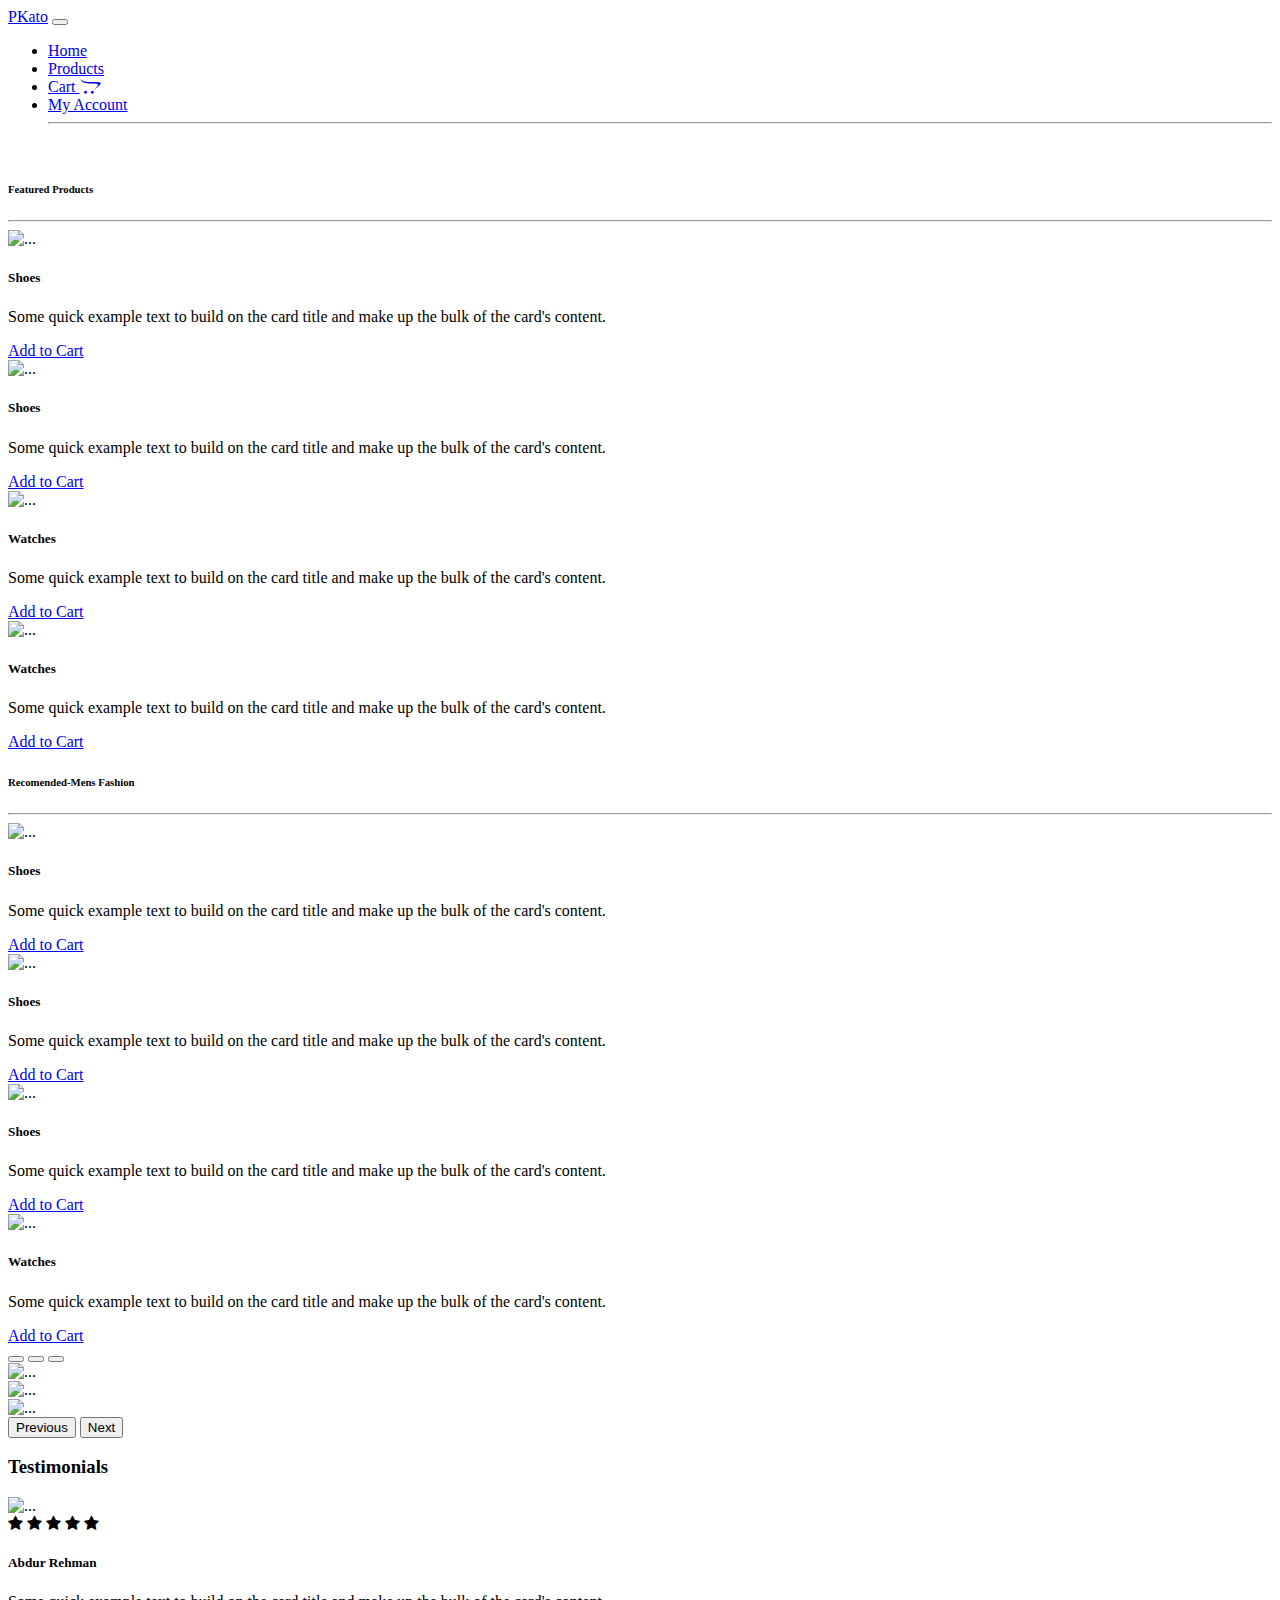
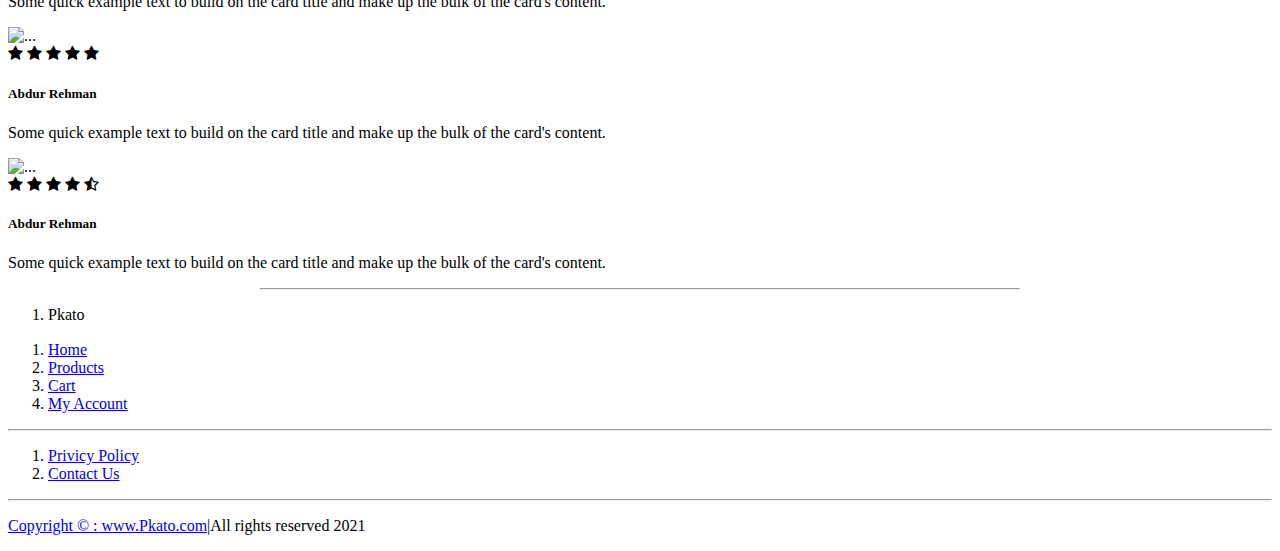
==== index.html @ 4f0ddb0e "Create index.html" ====
<!DOCTYPE html>
<html lang="en">

<head>
    <meta charset="UTF-8">
    <meta http-equiv="X-UA-Compatible" content="IE=edge">
    <meta name="viewport" content="width=device-width, initial-scale=1.0">
    <link rel="stylesheet" href="css/bootstrap.min.css">
    <link rel="stylesheet" href="index.css">
    <link rel="stylesheet" href="https://cdnjs.cloudflare.com/ajax/libs/font-awesome/4.7.0/css/font-awesome.min.css">
    <link href="https://cdn.jsdelivr.net/npm/bootstrap@5.0.0-beta2/dist/css/bootstrap.min.css" rel="stylesheet"
        integrity="sha384-BmbxuPwQa2lc/FVzBcNJ7UAyJxM6wuqIj61tLrc4wSX0szH/Ev+nYRRuWlolflfl" crossorigin="anonymous">

    <title>PKato|Online Shopping</title>
</head>

<body>
    <nav id="navbar" class="navbar navbar-expand-lg navbar-dark bg-red">
        <div class="container-fluid mx-2">
            <a class="navbar-brand" href="#" style="border-bottom: 1px solid white;padding-bottom: 0;">PKato</a>
            <button class="navbar-toggler" type="button" data-bs-toggle="collapse"
                data-bs-target="#navbarSupportedContent" aria-controls="navbarSupportedContent" aria-expanded="false"
                aria-label="Toggle navigation">
                <span class="navbar-toggler-icon"></span>
            </button>
            <div class="collapse navbar-collapse" id="navbarSupportedContent">

                <ul class="navbar-nav mz-auto me-4 mb-2 mb-lg-0">
                    <li class="nav-item ">
                        <a class="nav-link active" aria-current="page" href="index.html">Home</a>
                    </li>
                    <li class="nav-item">
                        <a class="nav-link " aria-current="page" href="Products.html">Products</a>
                    </li>
                    <li class="nav-item">
                        <a class="nav-link " aria-current="page" href="cart.html">Cart <i
                                class="fa fa-opencart"></i></a>
                    </li>
                    <li class="nav-item">
                        <a class="nav-link " aria-current="page" href="account.html">My Account</a>
                    </li>
                    <hr>
                </ul>

            </div>
        </div>
    </nav>
    <section id="home">
        <div id="main-pic">
            <img class="w-100 " src="/Shoes(6).jpg" alt="">
        </div>
        <div class="container">
            <h6 class="mt-4">Featured Products</h6>
            <hr class="m-0">

            <div id="featured-content" class="d-flex align-items-center justify-content-center flex-wrap mt-2">
                <div class="card">
                    <img src="Shoes (1).jpg" class="card-img-top" alt="...">
                    <div class="card-body">
                        <h5 class="card-title">Shoes</h5>
                        <p class="card-text">Some quick example text to build on the card title and make up the bulk of
                            the
                            card's content.</p>
                        <a href="#" class="btn btn-danger">Add to Cart</a>
                    </div>
                </div>
                <div class="card">
                    <img src="Shoes (2).jpg" class="card-img-top" alt="...">
                    <div class="card-body">
                        <h5 class="card-title">Shoes</h5>
                        <p class="card-text">Some quick example text to build on the card title and make up the bulk of
                            the
                            card's content.</p>
                        <a href="#" class="btn btn-danger">Add to Cart</a>
                    </div>
                </div>
                <div class="card">
                    <img src="Watches (3).jpg" class="card-img-top" alt="...">
                    <div class="card-body">
                        <h5 class="card-title">Watches</h5>
                        <p class="card-text">Some quick example text to build on the card title and make up the bulk of
                            the
                            card's content.</p>
                        <a href="#" class="btn btn-danger">Add to Cart</a>
                    </div>
                </div>
                <div class="card">
                    <img src="Watches (2).jpg" class="card-img-top" alt="...">
                    <div class="card-body">
                        <h5 class="card-title">Watches</h5>
                        <p class="card-text">Some quick example text to build on the card title and make up the bulk of
                            the
                            card's content.</p>
                        <a href="#" class="btn btn-danger">Add to Cart</a>
                    </div>
                </div>
            </div>

        </div>
        <div class="container">
            <h6 class="mt-4">Recomended-Mens Fashion</h6>
            <hr class="m-0">
            <div id="featured-content" class="d-flex align-items-center justify-content-center flex-wrap mt-2">
                <div class="card">
                    <img src="Shoes (4).jpg" class="card-img-top" alt="...">
                    <div class="card-body">
                        <h5 class="card-title">Shoes</h5>
                        <p class="card-text">Some quick example text to build on the card title and make up the bulk of
                            the
                            card's content.</p>
                        <a href="#" class="btn btn-danger">Add to Cart</a>
                    </div>
                </div>
                <div class="card">
                    <img src="Shoes (5).jpg" class="card-img-top" alt="...">
                    <div class="card-body">
                        <h5 class="card-title">Shoes</h5>
                        <p class="card-text">Some quick example text to build on the card title and make up the bulk of
                            the
                            card's content.</p>
                        <a href="#" class="btn btn-danger">Add to Cart</a>
                    </div>
                </div>
                <div class="card">
                    <img src="Shoes (1).jpg" class="card-img-top" alt="...">
                    <div class="card-body">
                        <h5 class="card-title">Shoes</h5>
                        <p class="card-text">Some quick example text to build on the card title and make up the bulk of
                            the
                            card's content.</p>
                        <a href="#" class="btn btn-danger">Add to Cart</a>
                    </div>
                </div>
                <div class="card">
                    <img src="Watches (4).jpg" class="card-img-top" alt="...">
                    <div class="card-body">
                        <h5 class="card-title">Watches</h5>
                        <p class="card-text">Some quick example text to build on the card title and make up the bulk of
                            the
                            card's content.</p>
                        <a href="#" class="btn btn-danger">Add to Cart</a>
                    </div>
                </div>
            </div>

        </div>
        <div id="carousel" class="container my-4">
            <div id="carouselExampleIndicators" class="carousel slide" data-bs-ride="carousel">
                <div class="carousel-indicators">
                    <button type="button" data-bs-target="#carouselExampleIndicators" data-bs-slide-to="0"
                        class="active" aria-current="true" aria-label="Slide 1"></button>
                    <button type="button" data-bs-target="#carouselExampleIndicators" data-bs-slide-to="1"
                        aria-label="Slide 2"></button>
                    <button type="button" data-bs-target="#carouselExampleIndicators" data-bs-slide-to="2"
                        aria-label="Slide 3"></button>
                </div>
                <div class="carousel-inner">
                    <div class="carousel-item active">
                        <img src="Monitors (2).jpg" class="d-block w-100" alt="...">
                    </div>
                    <div class="carousel-item">
                        <img src="Shoes(6).jpg" class="d-block w-100" alt="...">
                    </div>
                    <div class="carousel-item">
                        <img src="Monitors (1).jpg" class="d-block w-100" alt="...">
                    </div>
                </div>
                <button class="carousel-control-prev" type="button" data-bs-target="#carouselExampleIndicators"
                    data-bs-slide="prev">
                    <span class="carousel-control-prev-icon" aria-hidden="true"></span>
                    <span class="visually-hidden">Previous</span>
                </button>
                <button class="carousel-control-next" type="button" data-bs-target="#carouselExampleIndicators"
                    data-bs-slide="next">
                    <span class="carousel-control-next-icon" aria-hidden="true"></span>
                    <span class="visually-hidden">Next</span>
                </button>
            </div>
        </div>

        <div id="testimonials">
            <h3 class="text-center my-3">Testimonials</h3>
            <div class="d-flex  align-items-center justify-content-center flex-wrap  mx-2">
                <div class="item">
                    <div class="d-flex flex-column align-items-center my-1">
                        <img src="men(1).jpeg" style="width: 60px;height: 60px;" class="card-img-top"
                            alt="...">
                    </div>
                    <div class="d-flex justify-content-center my-1">
                        <span class="fa fa-star checked"></span>
                        <span class="fa fa-star checked"></span>
                        <span class="fa fa-star checked"></span>
                        <span class="fa fa-star checked"></span>
                        <span class="fa fa-star"></span>
                    </div>
                    <div class="card-body">
                        <h5 class="card-title">Abdur Rehman</h5>
                        <p class="card-text">Some quick example text to build on the card title and make up the bulk
                            of
                            the card's content.
                        </p>
                    </div>
                </div>
                <div class="item">
                    <div class="d-flex flex-column align-items-center my-1">
                        <img src="men(2).jpg" style="width: 60px;height: 60px;" class="card-img-top" alt="...">
                    </div>
                    <div class="d-flex justify-content-center my-1">
                        <span class="fa fa-star checked"></span>
                        <span class="fa fa-star checked"></span>
                        <span class="fa fa-star checked"></span>
                        <span class="fa fa-star"></span>
                        <span class="fa fa-star"></span>
                    </div>
                    <div class="card-body">
                        <h5 class="card-title">Abdur Rehman</h5>
                        <p class="card-text">Some quick example text to build on the card title and make up the bulk
                            of
                            the card's content.
                        </p>
                    </div>
                </div>
                <div class="item">
                    <div class="d-flex flex-column align-items-center my-1">
                        <img src="men(3).jpg" style="width: 60px;height: 60px;" class="card-img-top" alt="...">
                    </div>
                    <div class="d-flex justify-content-center my-1">
                        <span class="fa fa-star checked"></span>
                        <span class="fa fa-star checked"></span>
                        <span class="fa fa-star checked"></span>
                        <span class="fa fa-star checked"></span>
                        <span class="fa fa-star-half-full checked"></span>
                    </div>
                    <div class="card-body">
                        <h5 class="card-title">Abdur Rehman</h5>
                        <p class="card-text">Some quick example text to build on the card title and make up the bulk
                            of
                            the card's content.
                        </p>
                    </div>
                </div>
            </div>
        </div>
        <hr style="opacity: 1;width: 60%;margin: auto;">
    </section>
    <footer>
        <div id="content-1">
            <nav aria-label="breadcrumb">
                <ol class="breadcrumb">
                    <li class="breadcrumb-item" aria-current="page"
                        style="border-bottom: 1px solid white;padding-bottom: 0;">Pkato</li>
                </ol>
            </nav>

            <nav aria-label="breadcrumb">
                <ol class="breadcrumb">
                    <li class="breadcrumb-item "><a class="active" href="#">Home</a></li>
                    <li class="breadcrumb-item"><a href="products.html">Products</a></li>
                    <li class="breadcrumb-item"><a href="cart.html">Cart</a></li>
                    <li class="breadcrumb-item"><a href="account.html">My Account</a></li>
                </ol>
                <hr style="opacity: 1;">
            </nav>

            <nav aria-label="breadcrumb">
                <ol class="breadcrumb">
                    <li class="breadcrumb-item"><a href="account.html">Privicy Policy</a></li>
                    <li class="breadcrumb-item"><a href="account.html">Contact Us</a></li>
                </ol>
            </nav>
        </div>
        <hr style="margin: 0;opacity: 1;">
        <div id="content-2">
            <p><a href="index.html">Copyright &copy; : www.Pkato.com</a>|All rights reserved 2021</p>
        </div>
    </footer>
</body>
<script src="https://cdn.jsdelivr.net/npm/bootstrap@5.0.0-beta2/dist/js/bootstrap.bundle.min.js"
    integrity="sha384-b5kHyXgcpbZJO/tY9Ul7kGkf1S0CWuKcCD38l8YkeH8z8QjE0GmW1gYU5S9FOnJ0"
    crossorigin="anonymous"></script>

</html>
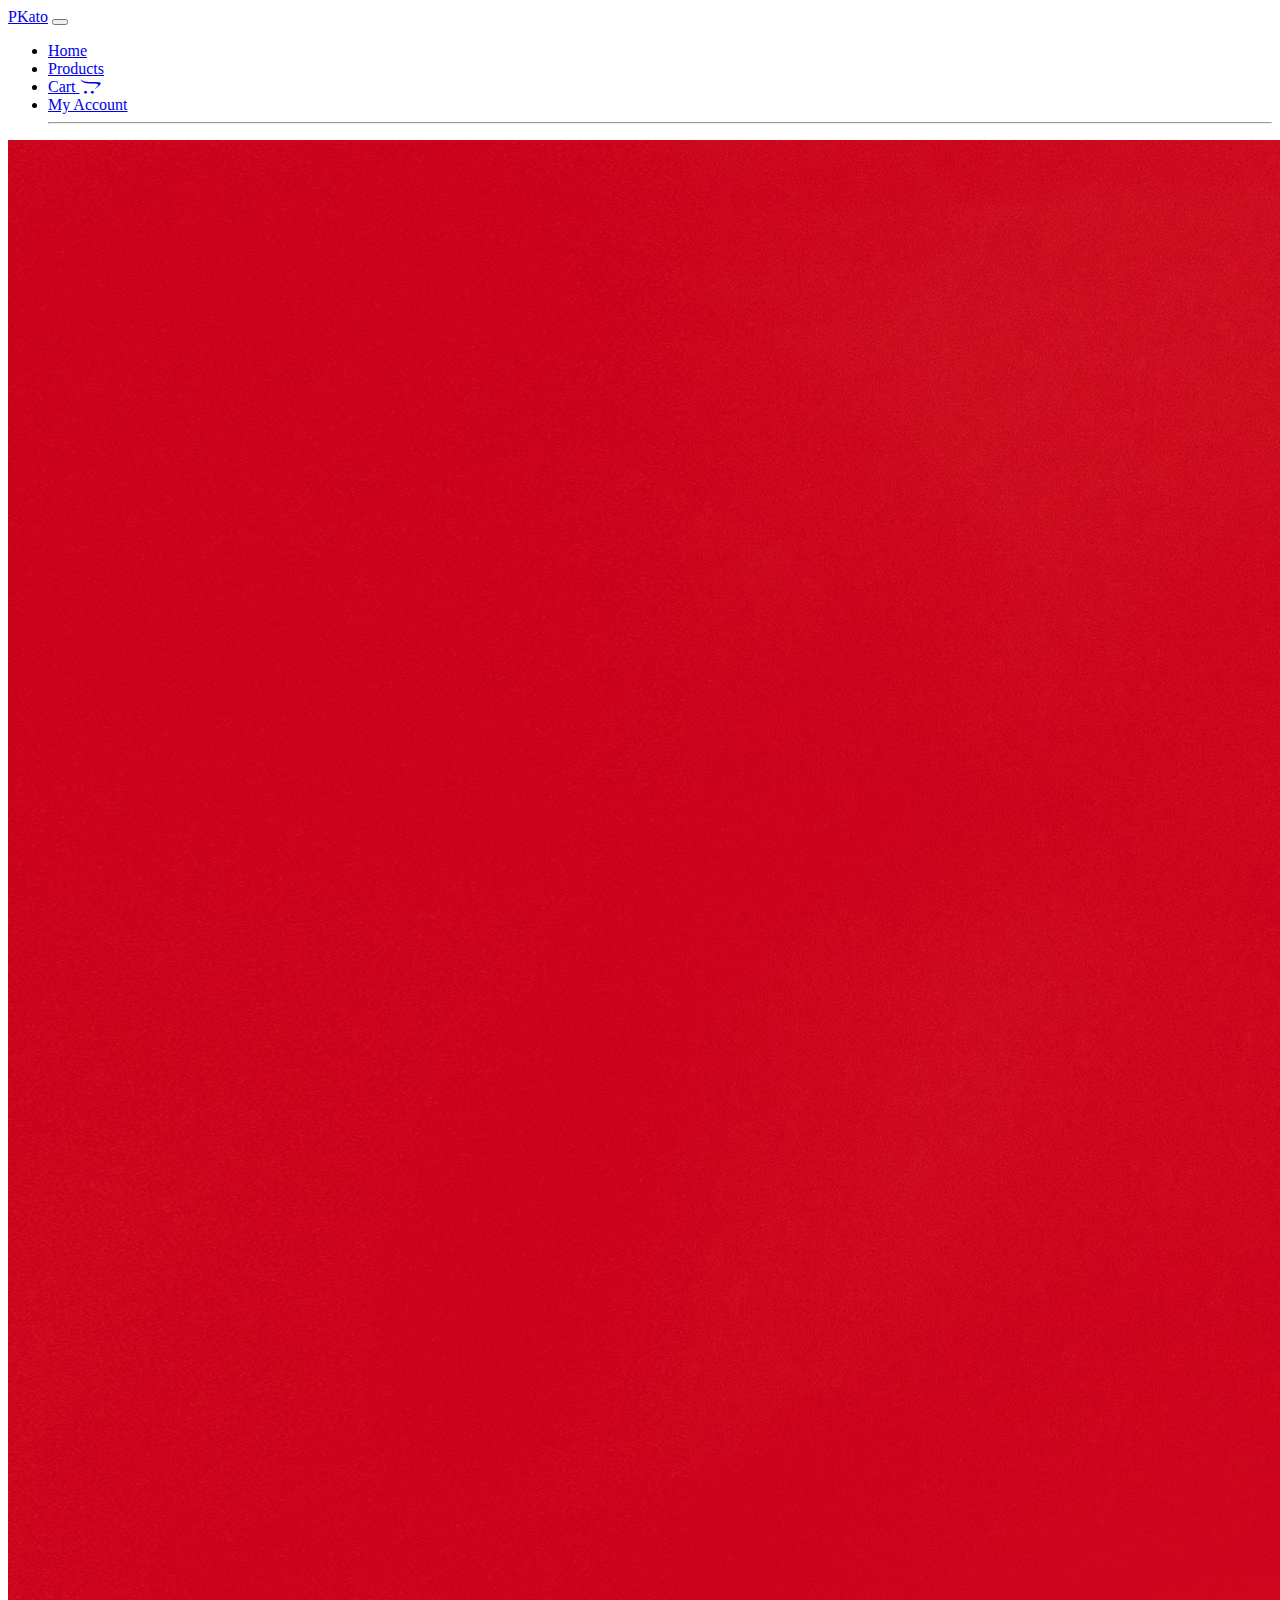
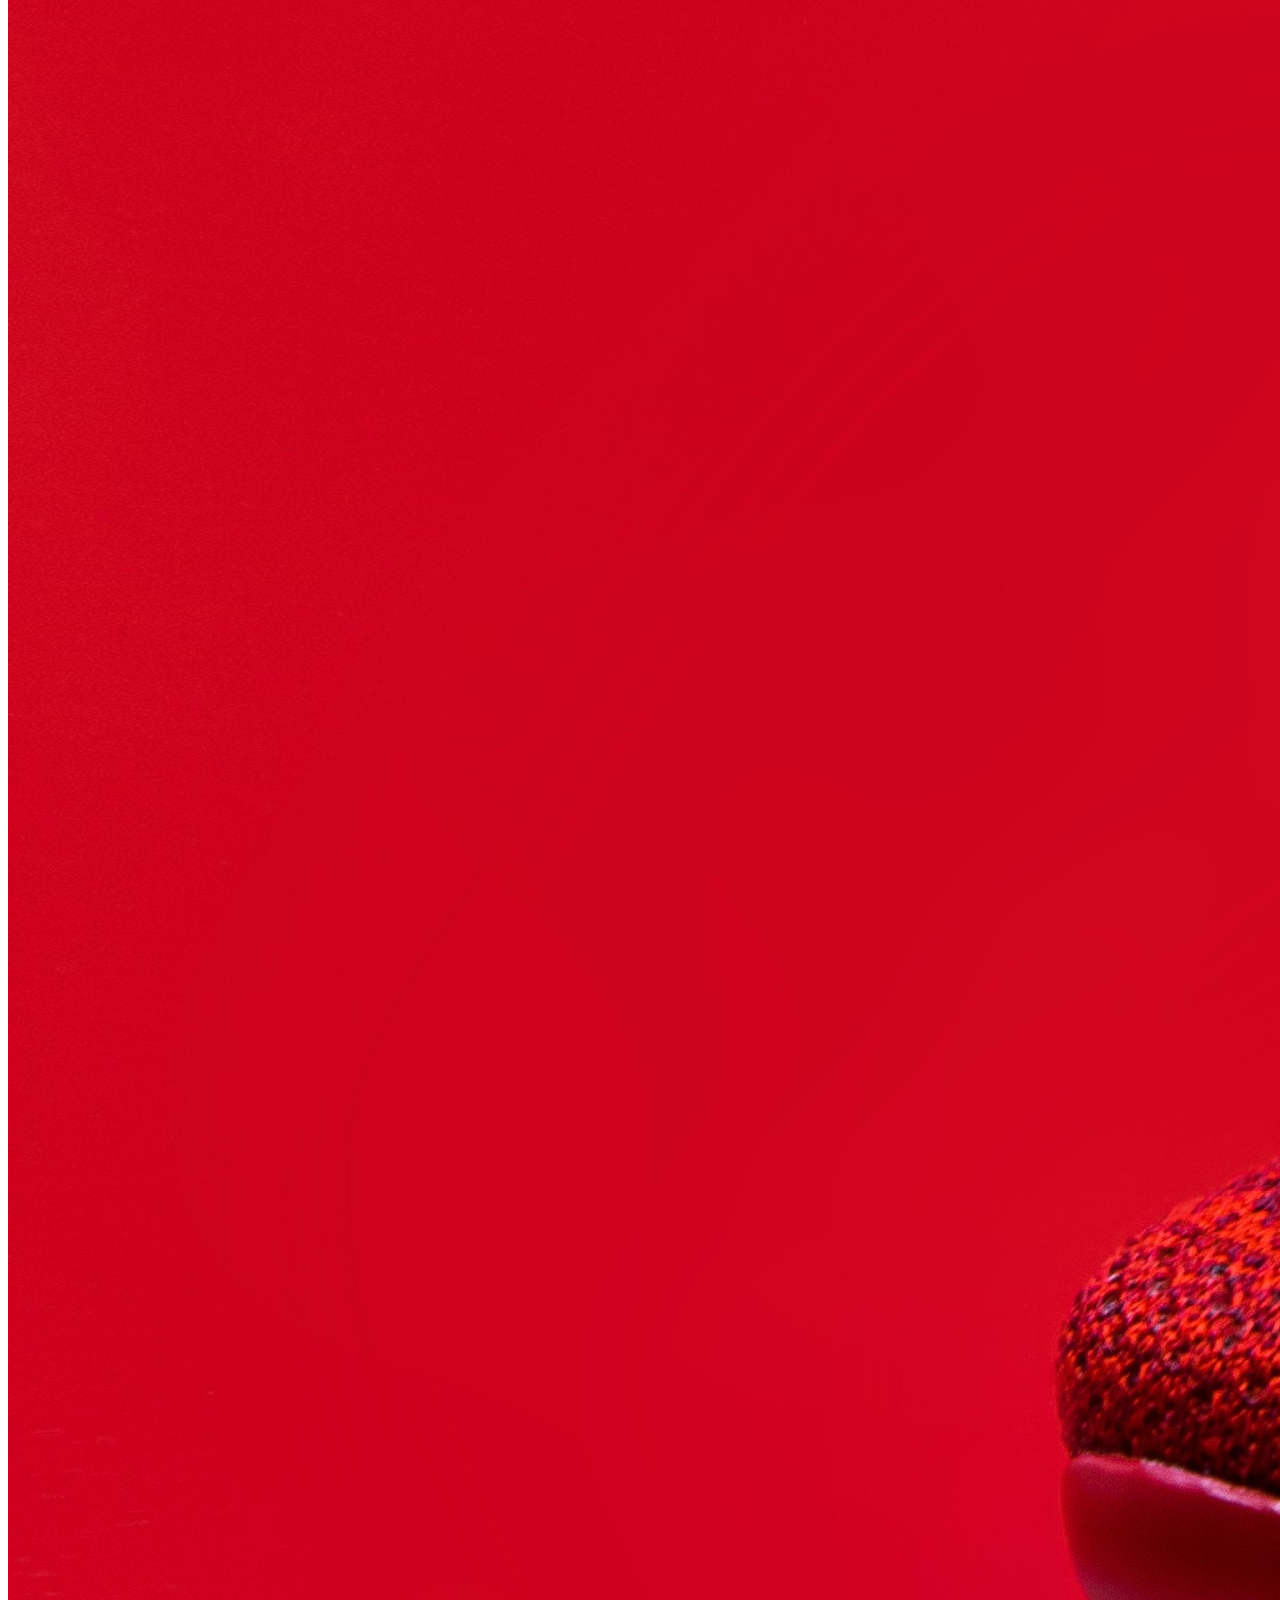
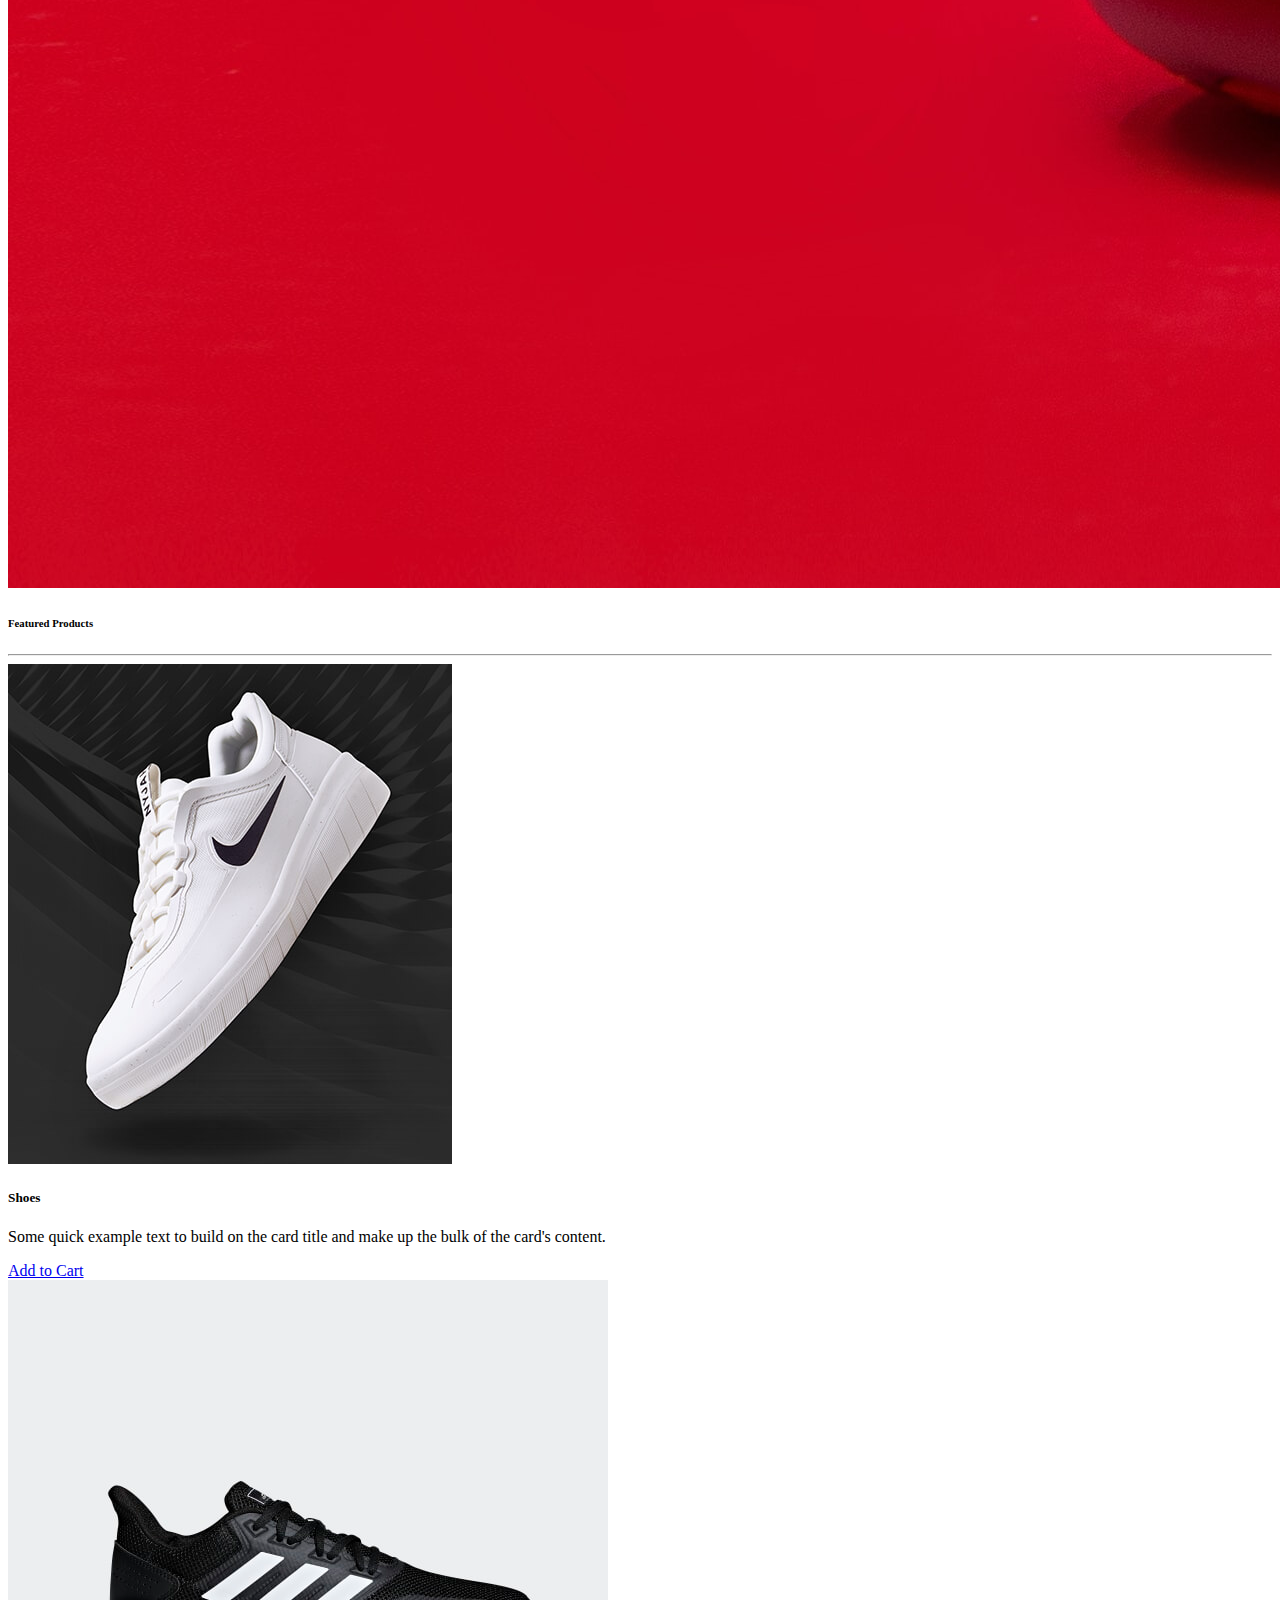
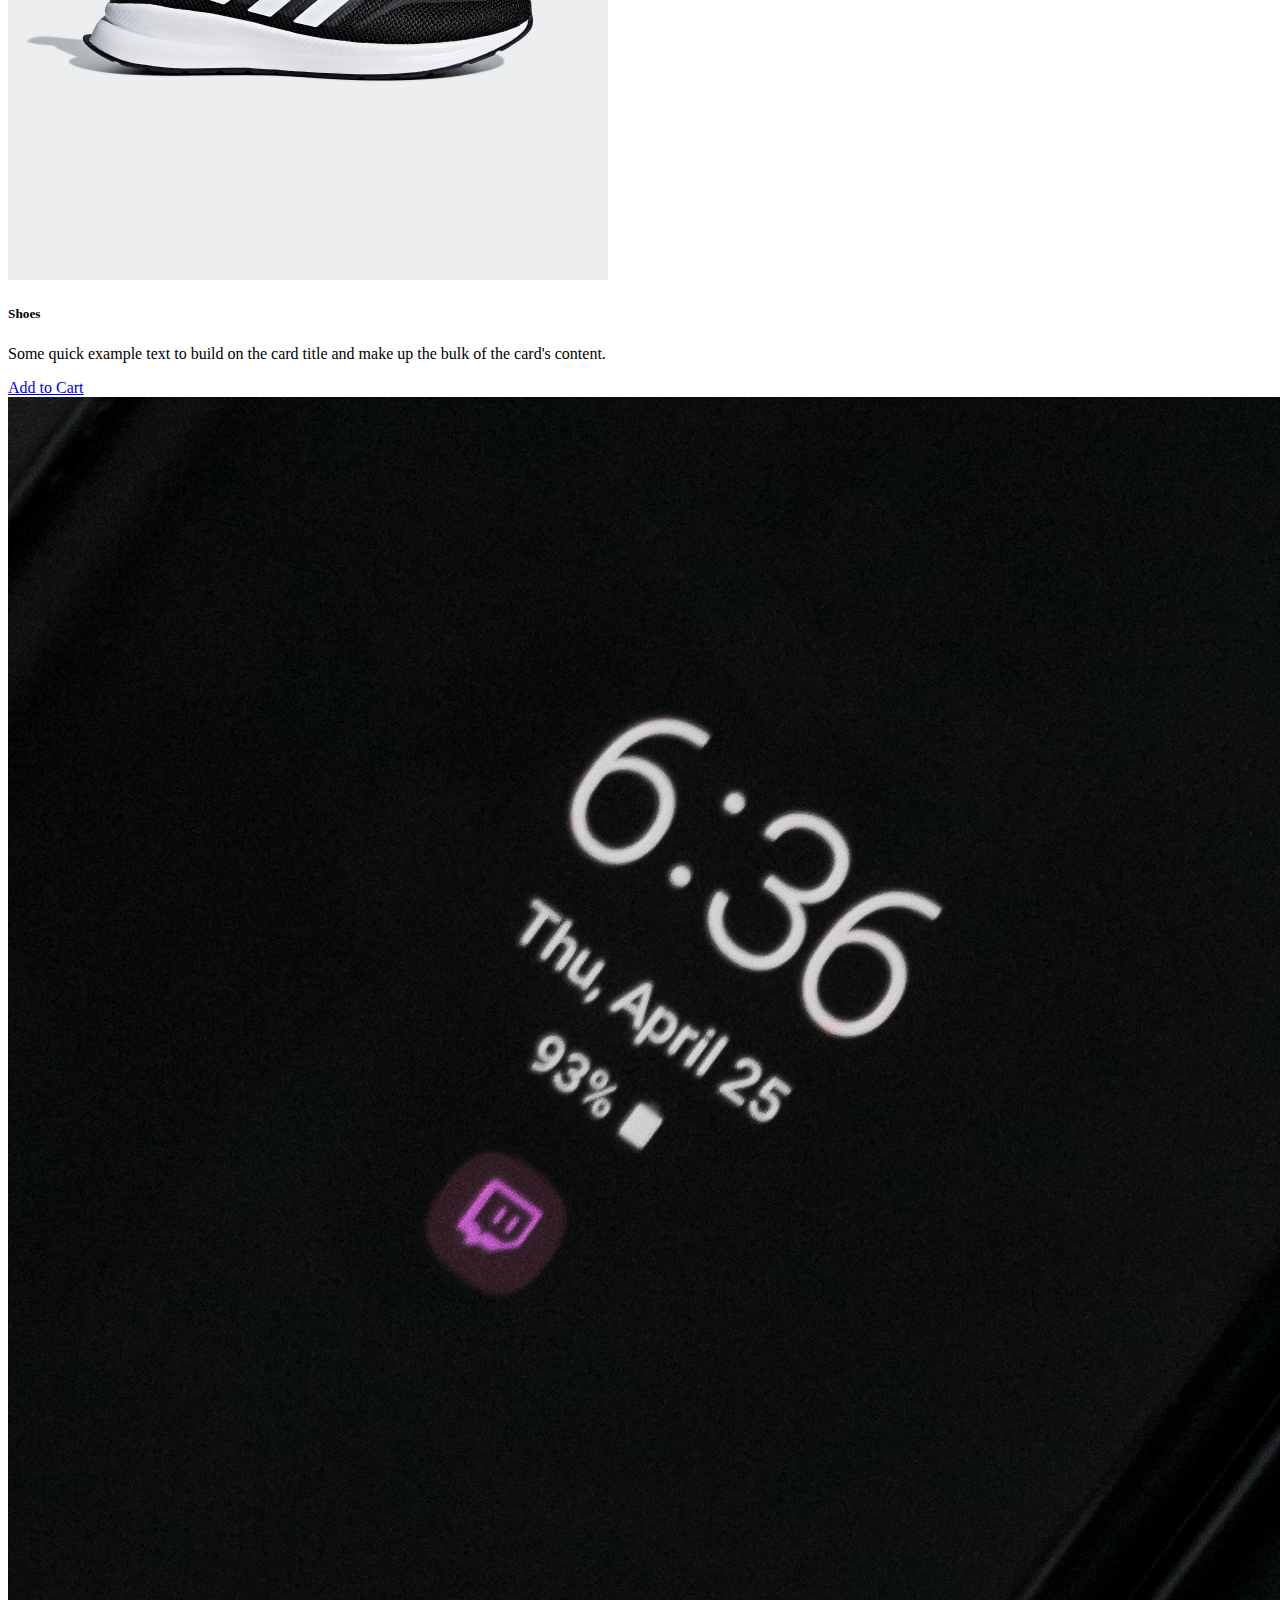
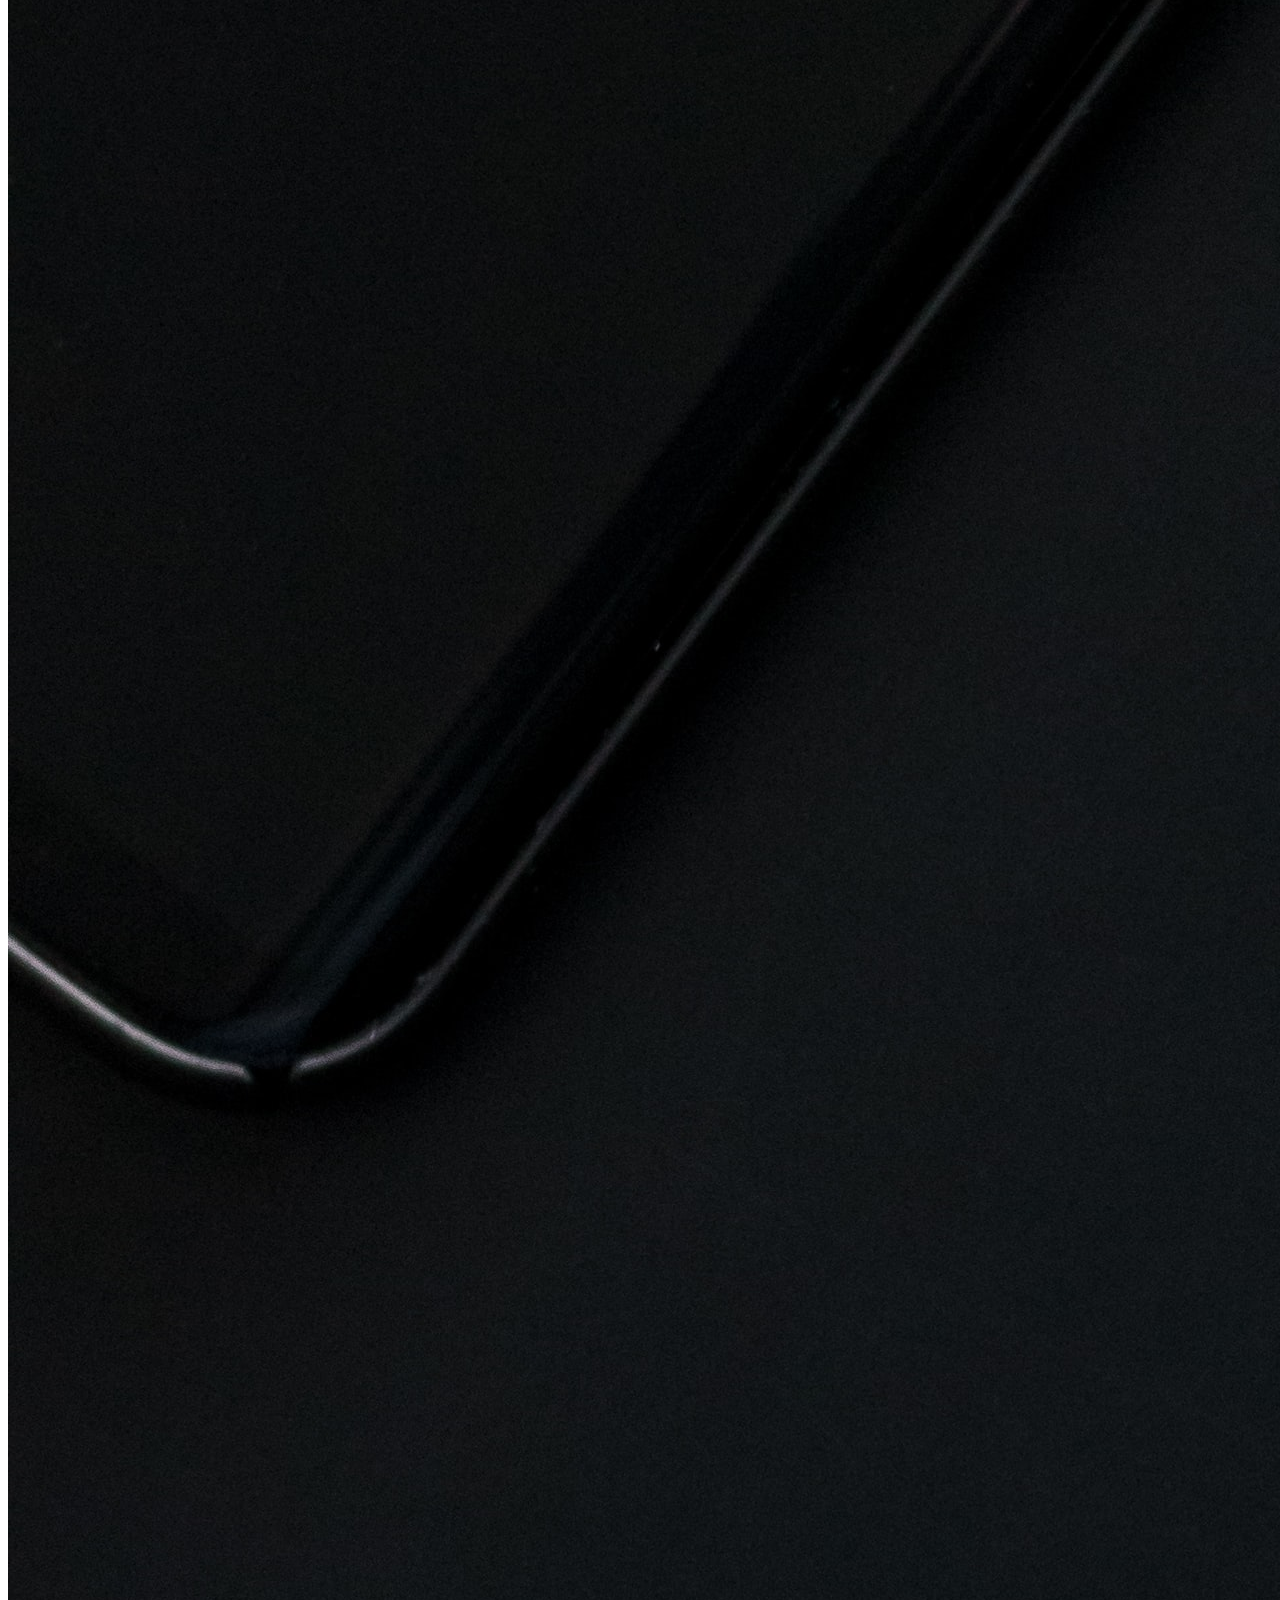
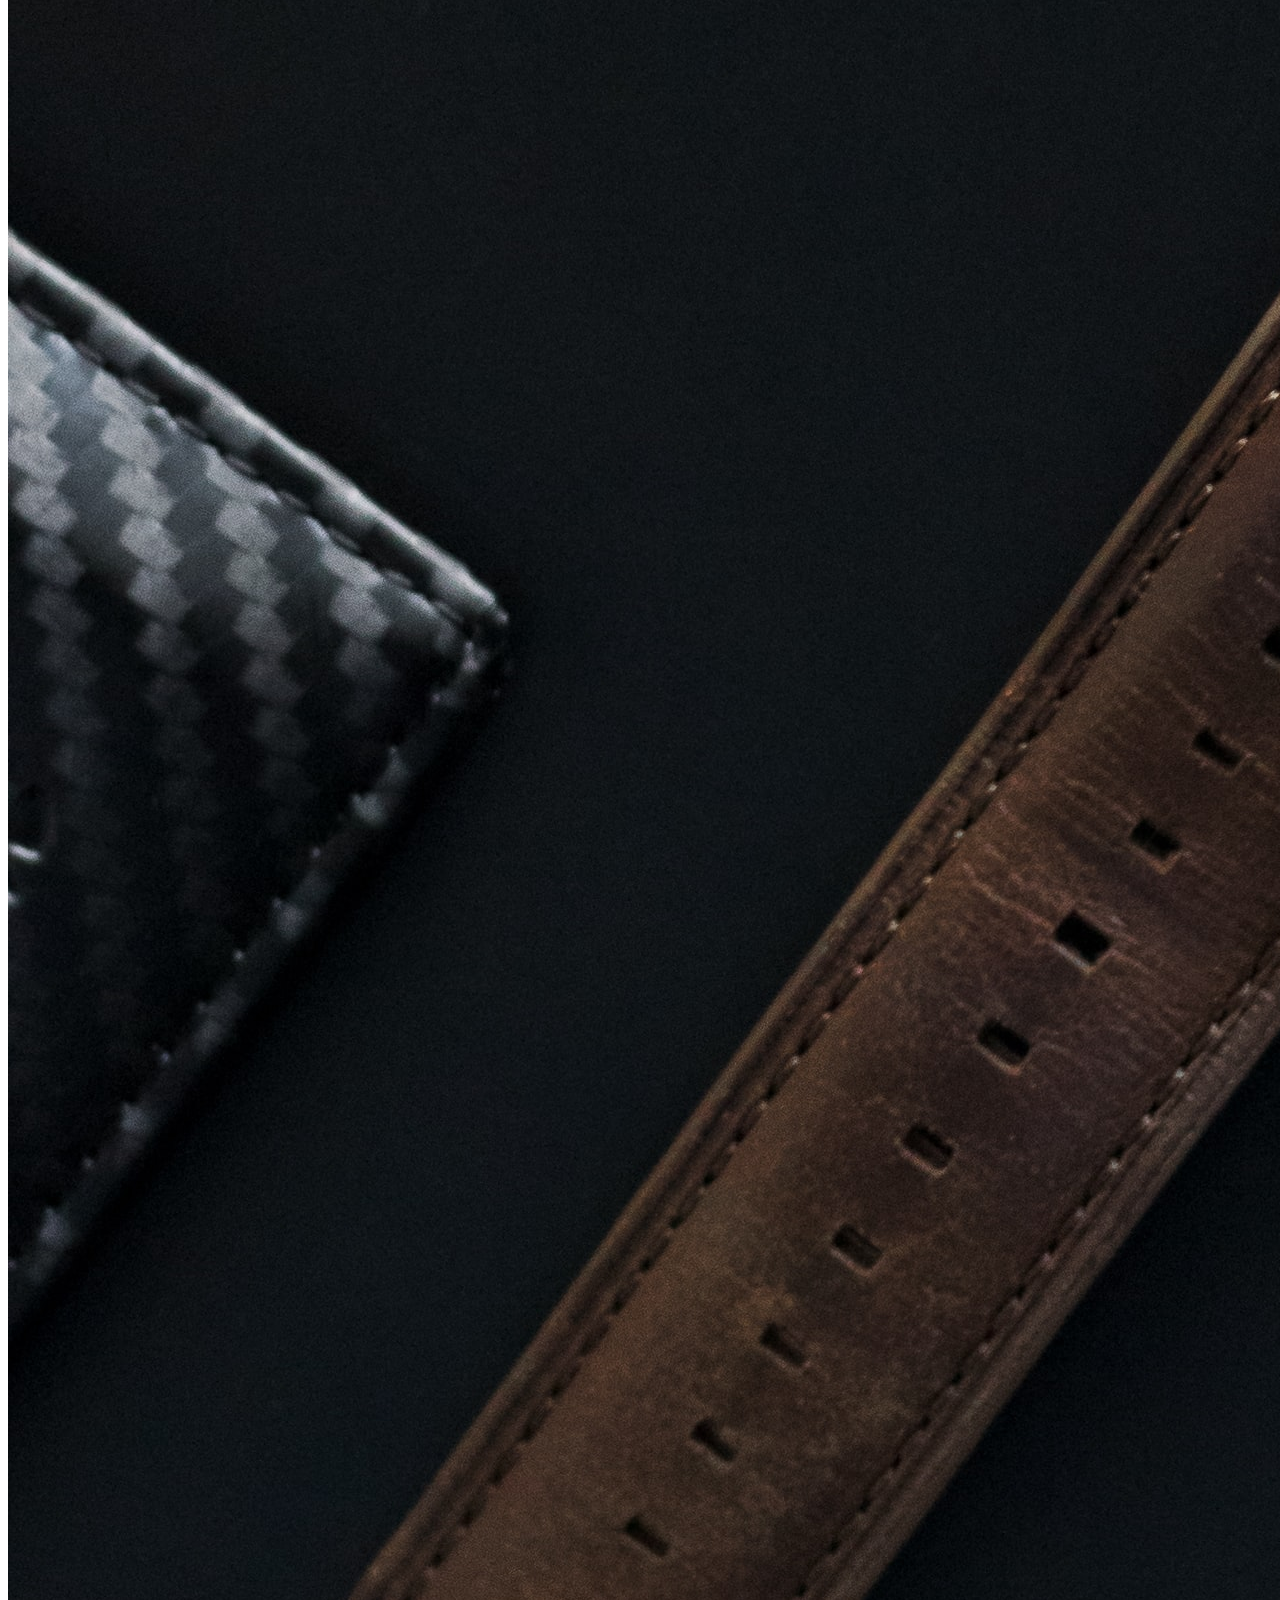
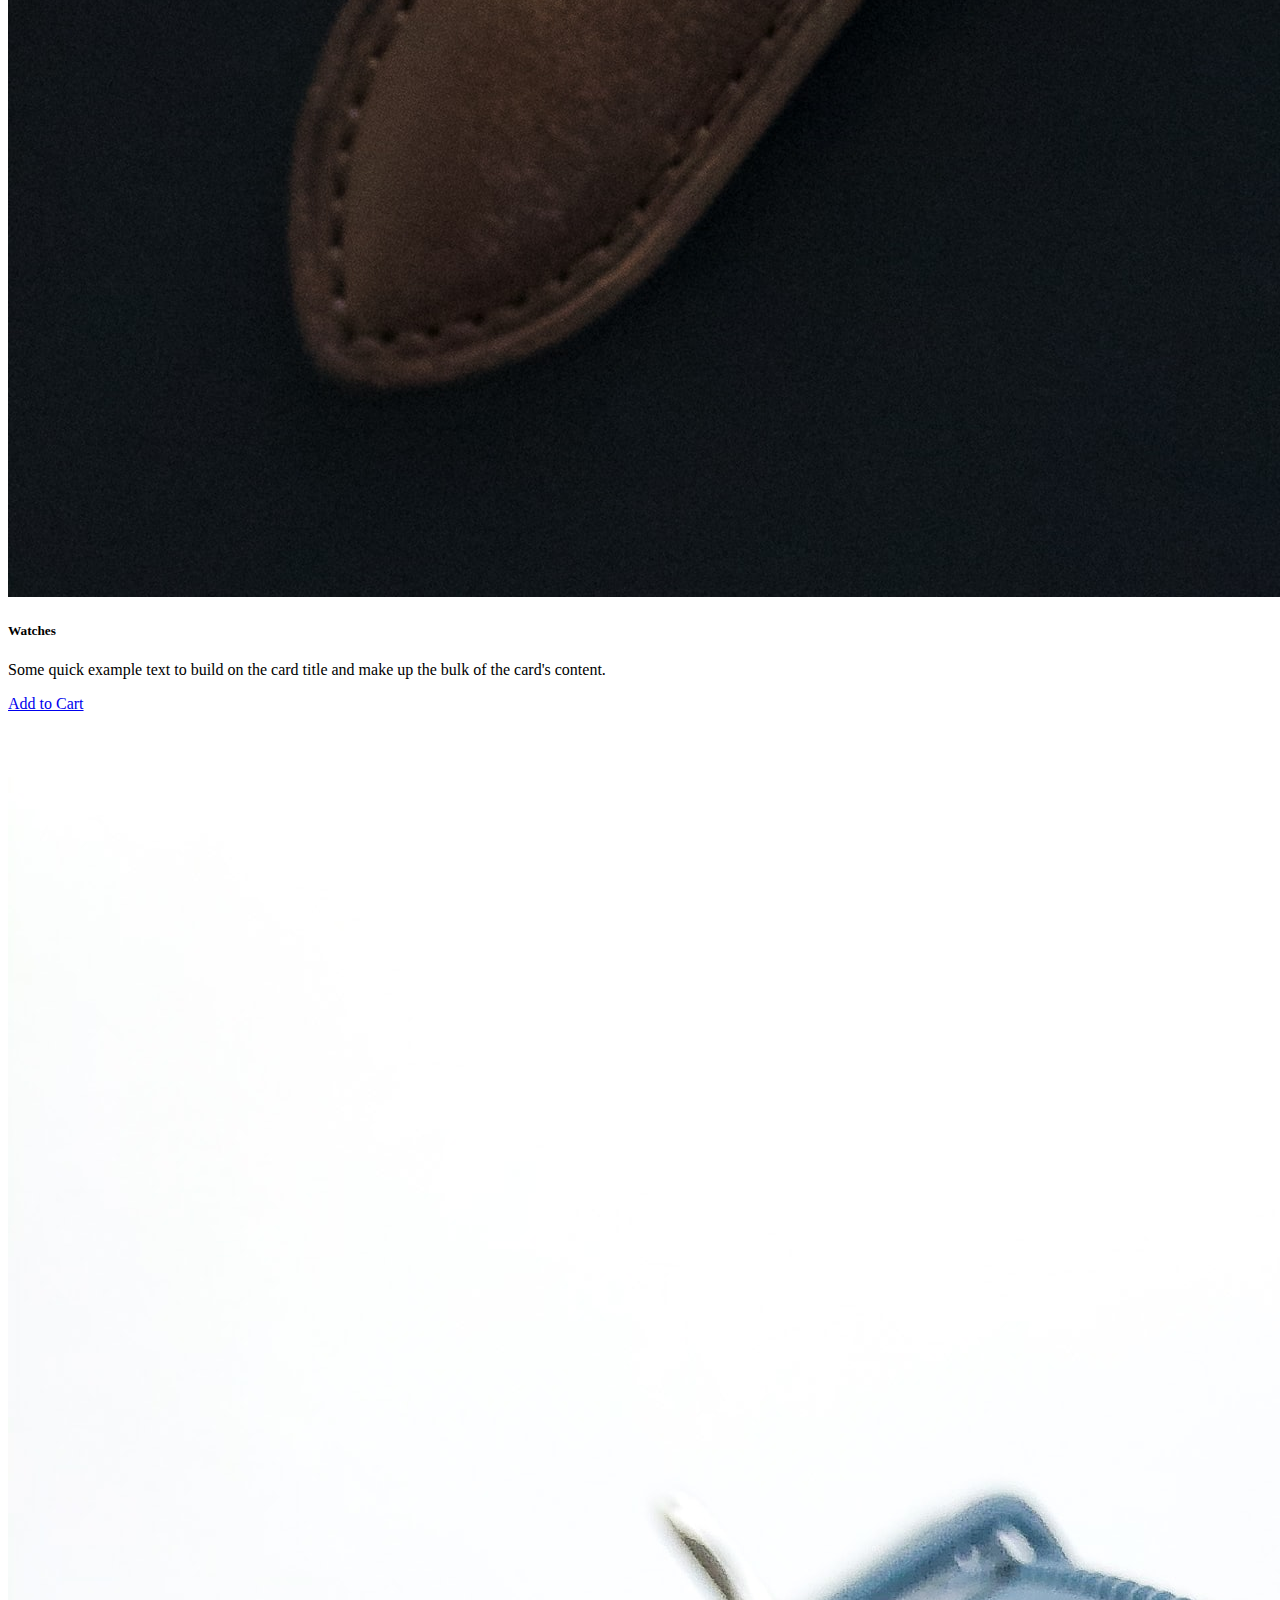
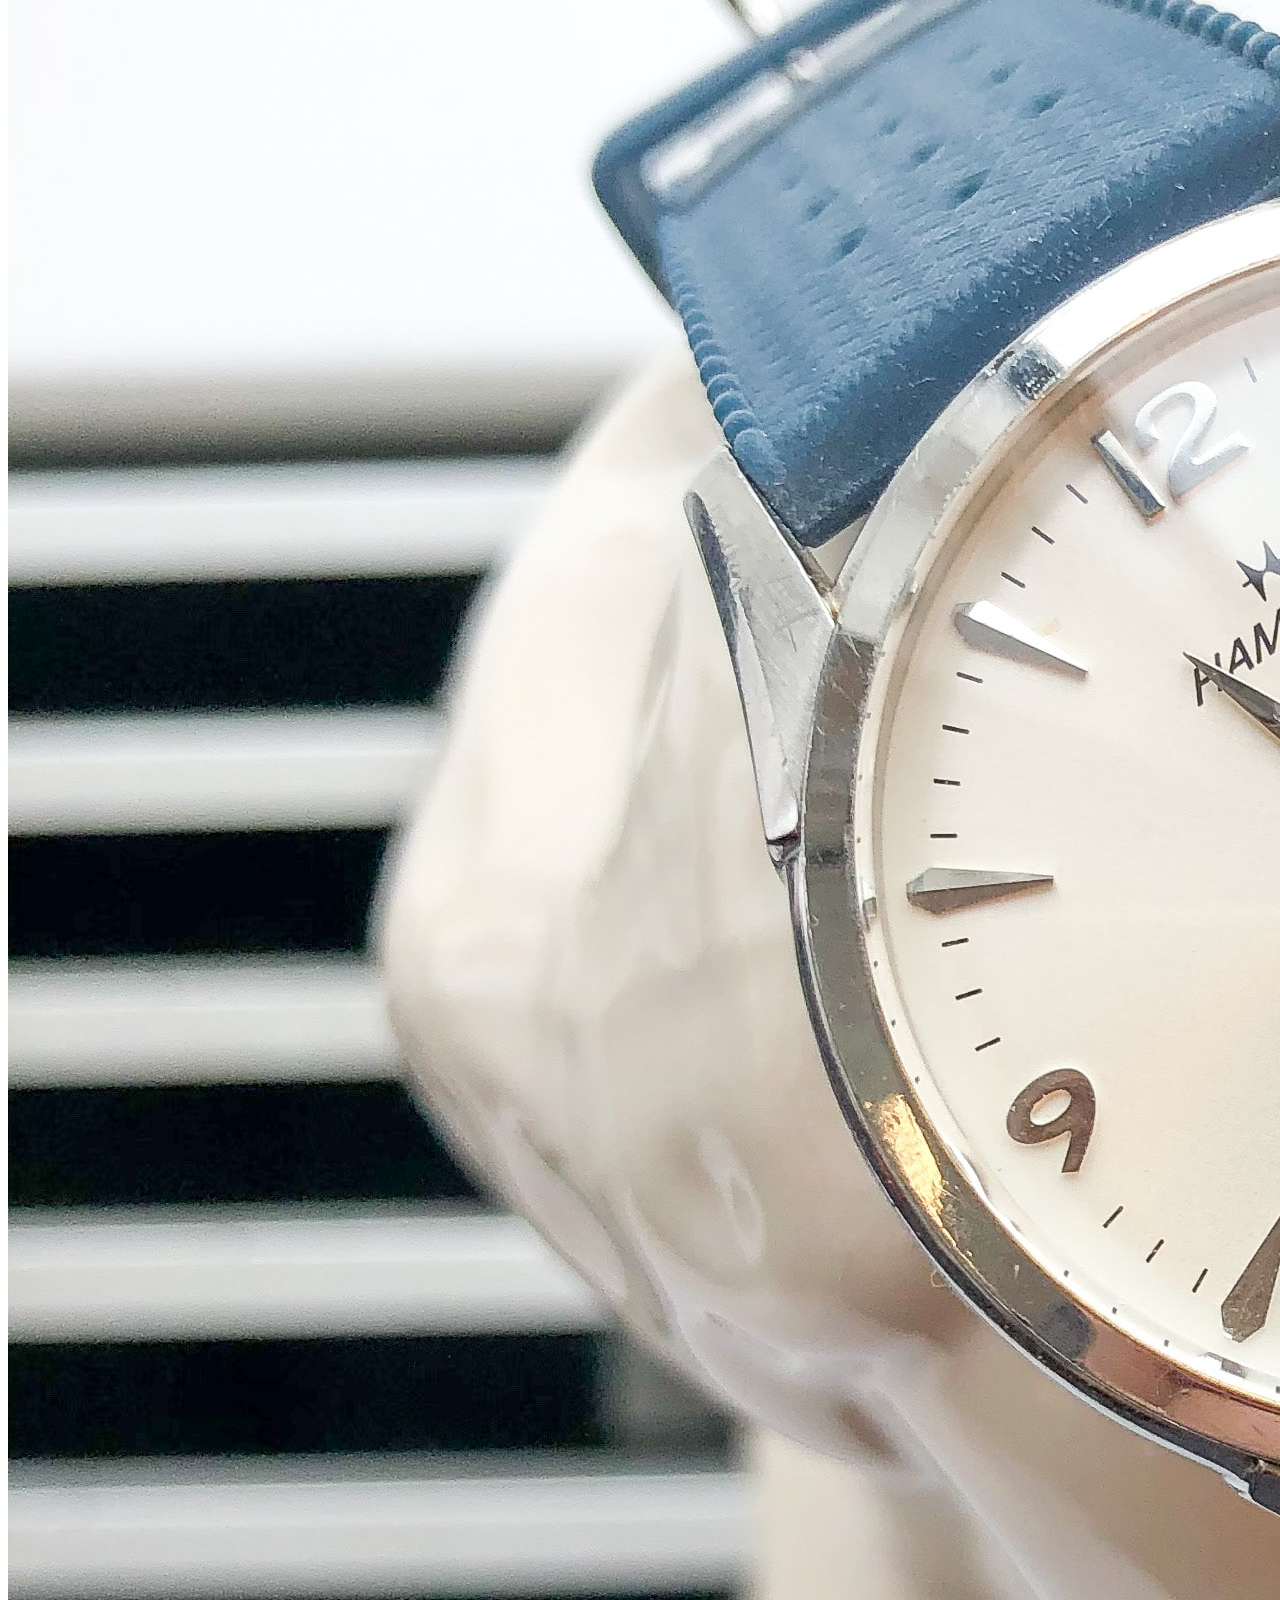
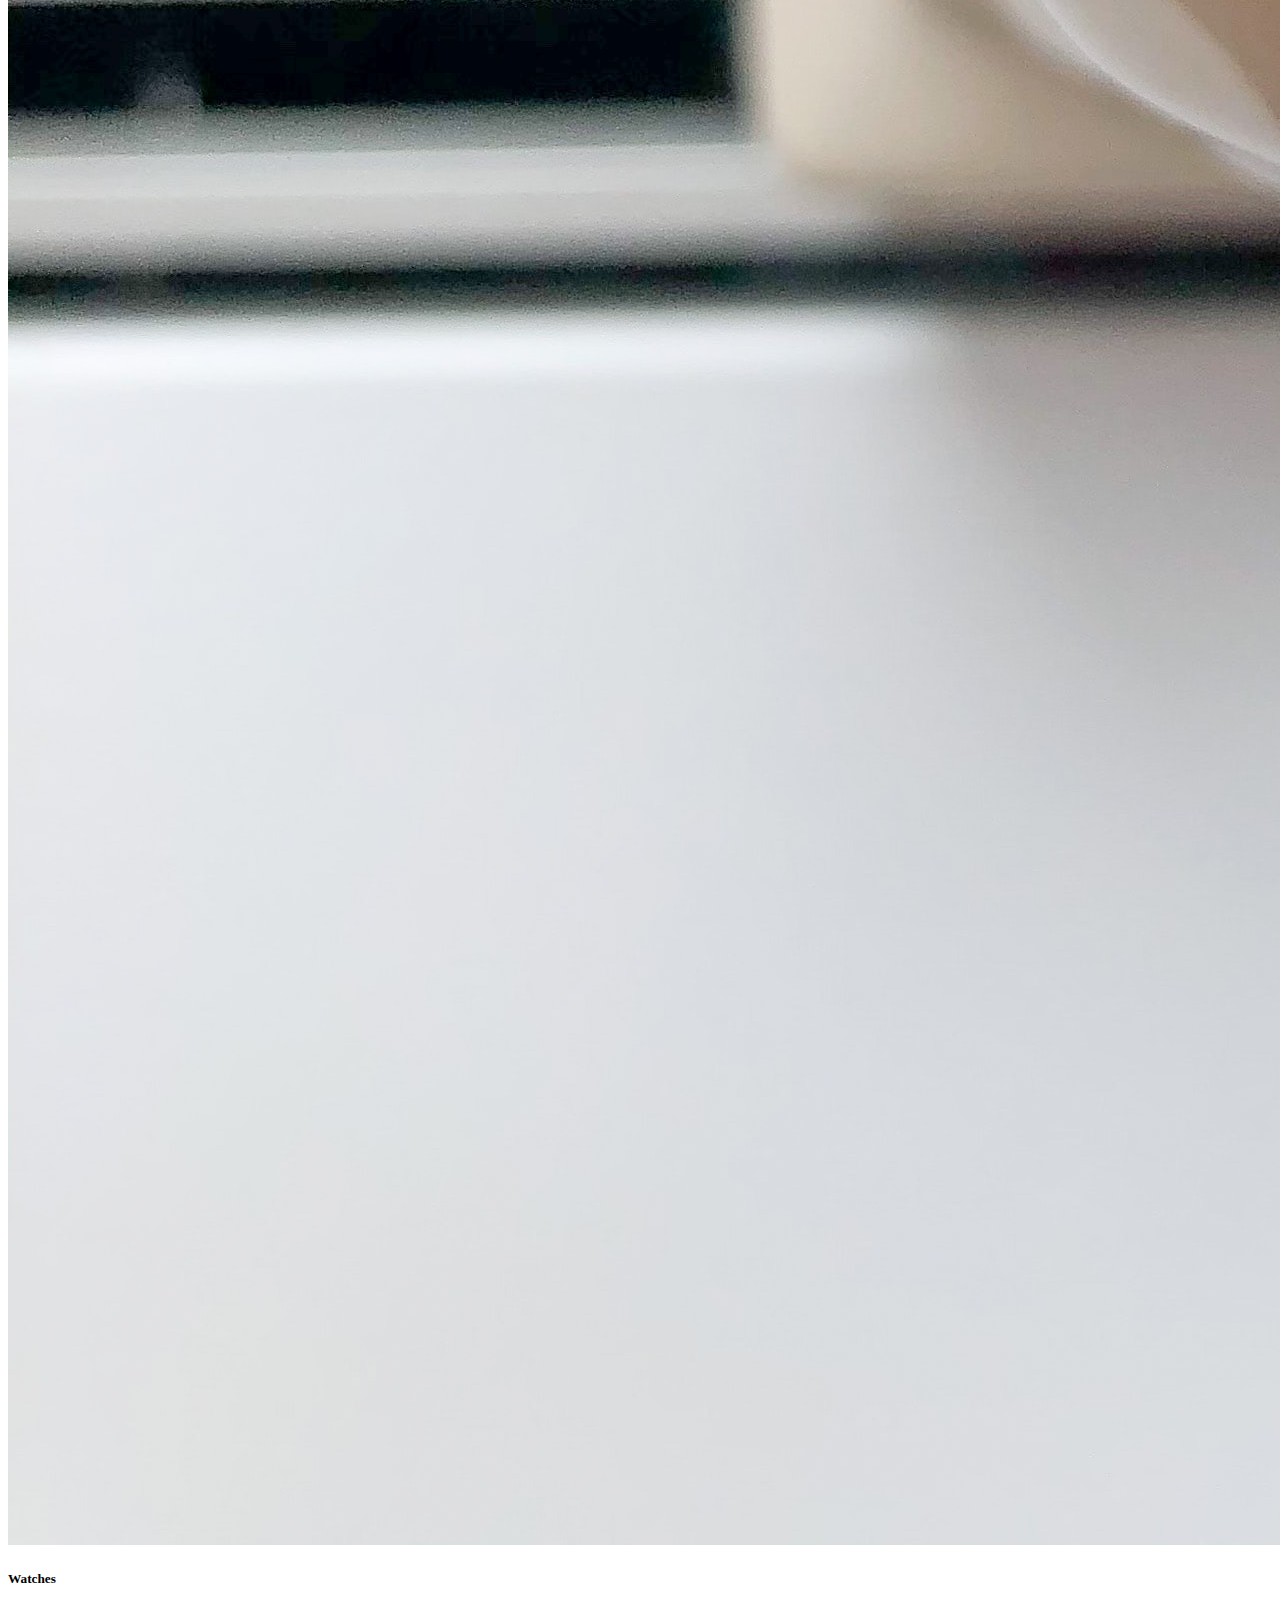
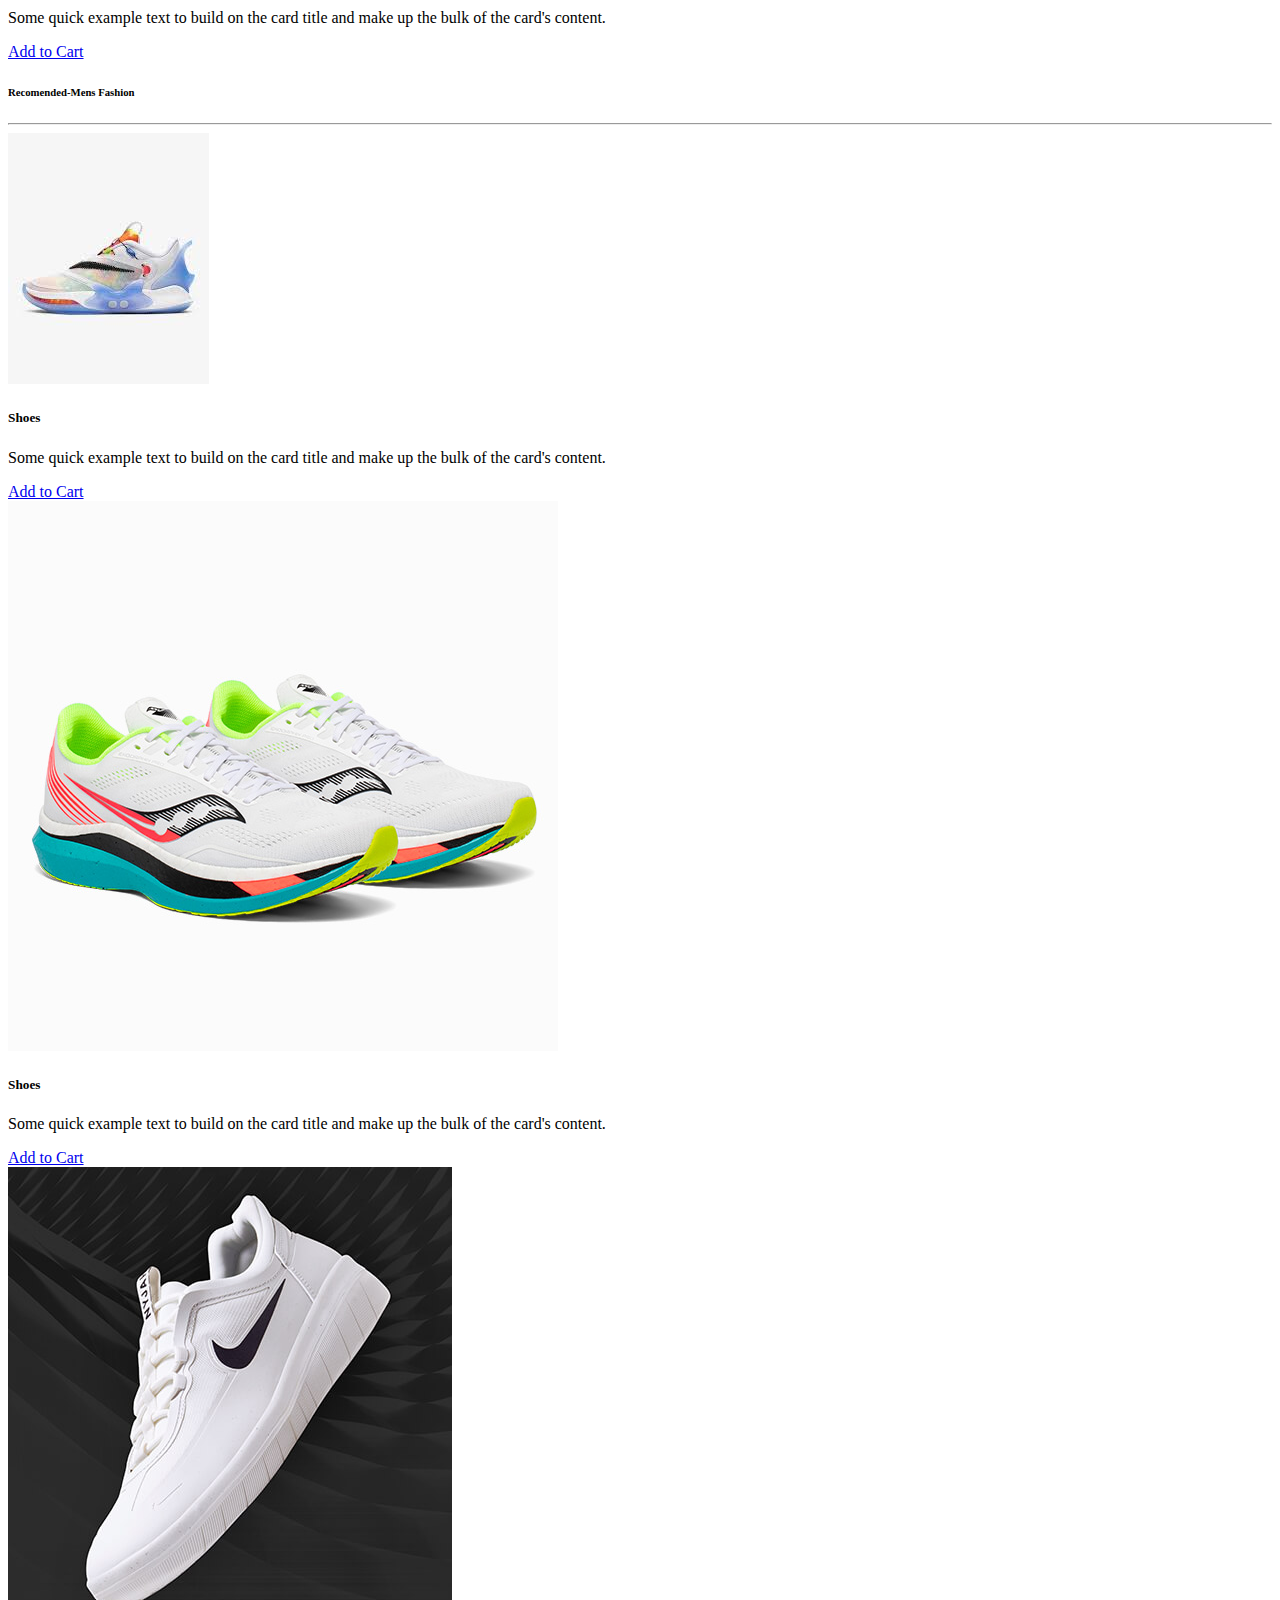
==== commit 4f2bc4c9: "Add files via upload" ====
--- a/index.html
+++ b/index.html
@@ -1,282 +1,282 @@
-<!DOCTYPE html>
-<html lang="en">
-
-<head>
-    <meta charset="UTF-8">
-    <meta http-equiv="X-UA-Compatible" content="IE=edge">
-    <meta name="viewport" content="width=device-width, initial-scale=1.0">
-    <link rel="stylesheet" href="css/bootstrap.min.css">
-    <link rel="stylesheet" href="index.css">
-    <link rel="stylesheet" href="https://cdnjs.cloudflare.com/ajax/libs/font-awesome/4.7.0/css/font-awesome.min.css">
-    <link href="https://cdn.jsdelivr.net/npm/bootstrap@5.0.0-beta2/dist/css/bootstrap.min.css" rel="stylesheet"
-        integrity="sha384-BmbxuPwQa2lc/FVzBcNJ7UAyJxM6wuqIj61tLrc4wSX0szH/Ev+nYRRuWlolflfl" crossorigin="anonymous">
-
-    <title>PKato|Online Shopping</title>
-</head>
-
-<body>
-    <nav id="navbar" class="navbar navbar-expand-lg navbar-dark bg-red">
-        <div class="container-fluid mx-2">
-            <a class="navbar-brand" href="#" style="border-bottom: 1px solid white;padding-bottom: 0;">PKato</a>
-            <button class="navbar-toggler" type="button" data-bs-toggle="collapse"
-                data-bs-target="#navbarSupportedContent" aria-controls="navbarSupportedContent" aria-expanded="false"
-                aria-label="Toggle navigation">
-                <span class="navbar-toggler-icon"></span>
-            </button>
-            <div class="collapse navbar-collapse" id="navbarSupportedContent">
-
-                <ul class="navbar-nav mz-auto me-4 mb-2 mb-lg-0">
-                    <li class="nav-item ">
-                        <a class="nav-link active" aria-current="page" href="index.html">Home</a>
-                    </li>
-                    <li class="nav-item">
-                        <a class="nav-link " aria-current="page" href="Products.html">Products</a>
-                    </li>
-                    <li class="nav-item">
-                        <a class="nav-link " aria-current="page" href="cart.html">Cart <i
-                                class="fa fa-opencart"></i></a>
-                    </li>
-                    <li class="nav-item">
-                        <a class="nav-link " aria-current="page" href="account.html">My Account</a>
-                    </li>
-                    <hr>
-                </ul>
-
-            </div>
-        </div>
-    </nav>
-    <section id="home">
-        <div id="main-pic">
-            <img class="w-100 " src="/Shoes(6).jpg" alt="">
-        </div>
-        <div class="container">
-            <h6 class="mt-4">Featured Products</h6>
-            <hr class="m-0">
-
-            <div id="featured-content" class="d-flex align-items-center justify-content-center flex-wrap mt-2">
-                <div class="card">
-                    <img src="Shoes (1).jpg" class="card-img-top" alt="...">
-                    <div class="card-body">
-                        <h5 class="card-title">Shoes</h5>
-                        <p class="card-text">Some quick example text to build on the card title and make up the bulk of
-                            the
-                            card's content.</p>
-                        <a href="#" class="btn btn-danger">Add to Cart</a>
-                    </div>
-                </div>
-                <div class="card">
-                    <img src="Shoes (2).jpg" class="card-img-top" alt="...">
-                    <div class="card-body">
-                        <h5 class="card-title">Shoes</h5>
-                        <p class="card-text">Some quick example text to build on the card title and make up the bulk of
-                            the
-                            card's content.</p>
-                        <a href="#" class="btn btn-danger">Add to Cart</a>
-                    </div>
-                </div>
-                <div class="card">
-                    <img src="Watches (3).jpg" class="card-img-top" alt="...">
-                    <div class="card-body">
-                        <h5 class="card-title">Watches</h5>
-                        <p class="card-text">Some quick example text to build on the card title and make up the bulk of
-                            the
-                            card's content.</p>
-                        <a href="#" class="btn btn-danger">Add to Cart</a>
-                    </div>
-                </div>
-                <div class="card">
-                    <img src="Watches (2).jpg" class="card-img-top" alt="...">
-                    <div class="card-body">
-                        <h5 class="card-title">Watches</h5>
-                        <p class="card-text">Some quick example text to build on the card title and make up the bulk of
-                            the
-                            card's content.</p>
-                        <a href="#" class="btn btn-danger">Add to Cart</a>
-                    </div>
-                </div>
-            </div>
-
-        </div>
-        <div class="container">
-            <h6 class="mt-4">Recomended-Mens Fashion</h6>
-            <hr class="m-0">
-            <div id="featured-content" class="d-flex align-items-center justify-content-center flex-wrap mt-2">
-                <div class="card">
-                    <img src="Shoes (4).jpg" class="card-img-top" alt="...">
-                    <div class="card-body">
-                        <h5 class="card-title">Shoes</h5>
-                        <p class="card-text">Some quick example text to build on the card title and make up the bulk of
-                            the
-                            card's content.</p>
-                        <a href="#" class="btn btn-danger">Add to Cart</a>
-                    </div>
-                </div>
-                <div class="card">
-                    <img src="Shoes (5).jpg" class="card-img-top" alt="...">
-                    <div class="card-body">
-                        <h5 class="card-title">Shoes</h5>
-                        <p class="card-text">Some quick example text to build on the card title and make up the bulk of
-                            the
-                            card's content.</p>
-                        <a href="#" class="btn btn-danger">Add to Cart</a>
-                    </div>
-                </div>
-                <div class="card">
-                    <img src="Shoes (1).jpg" class="card-img-top" alt="...">
-                    <div class="card-body">
-                        <h5 class="card-title">Shoes</h5>
-                        <p class="card-text">Some quick example text to build on the card title and make up the bulk of
-                            the
-                            card's content.</p>
-                        <a href="#" class="btn btn-danger">Add to Cart</a>
-                    </div>
-                </div>
-                <div class="card">
-                    <img src="Watches (4).jpg" class="card-img-top" alt="...">
-                    <div class="card-body">
-                        <h5 class="card-title">Watches</h5>
-                        <p class="card-text">Some quick example text to build on the card title and make up the bulk of
-                            the
-                            card's content.</p>
-                        <a href="#" class="btn btn-danger">Add to Cart</a>
-                    </div>
-                </div>
-            </div>
-
-        </div>
-        <div id="carousel" class="container my-4">
-            <div id="carouselExampleIndicators" class="carousel slide" data-bs-ride="carousel">
-                <div class="carousel-indicators">
-                    <button type="button" data-bs-target="#carouselExampleIndicators" data-bs-slide-to="0"
-                        class="active" aria-current="true" aria-label="Slide 1"></button>
-                    <button type="button" data-bs-target="#carouselExampleIndicators" data-bs-slide-to="1"
-                        aria-label="Slide 2"></button>
-                    <button type="button" data-bs-target="#carouselExampleIndicators" data-bs-slide-to="2"
-                        aria-label="Slide 3"></button>
-                </div>
-                <div class="carousel-inner">
-                    <div class="carousel-item active">
-                        <img src="Monitors (2).jpg" class="d-block w-100" alt="...">
-                    </div>
-                    <div class="carousel-item">
-                        <img src="Shoes(6).jpg" class="d-block w-100" alt="...">
-                    </div>
-                    <div class="carousel-item">
-                        <img src="Monitors (1).jpg" class="d-block w-100" alt="...">
-                    </div>
-                </div>
-                <button class="carousel-control-prev" type="button" data-bs-target="#carouselExampleIndicators"
-                    data-bs-slide="prev">
-                    <span class="carousel-control-prev-icon" aria-hidden="true"></span>
-                    <span class="visually-hidden">Previous</span>
-                </button>
-                <button class="carousel-control-next" type="button" data-bs-target="#carouselExampleIndicators"
-                    data-bs-slide="next">
-                    <span class="carousel-control-next-icon" aria-hidden="true"></span>
-                    <span class="visually-hidden">Next</span>
-                </button>
-            </div>
-        </div>
-
-        <div id="testimonials">
-            <h3 class="text-center my-3">Testimonials</h3>
-            <div class="d-flex  align-items-center justify-content-center flex-wrap  mx-2">
-                <div class="item">
-                    <div class="d-flex flex-column align-items-center my-1">
-                        <img src="men(1).jpeg" style="width: 60px;height: 60px;" class="card-img-top"
-                            alt="...">
-                    </div>
-                    <div class="d-flex justify-content-center my-1">
-                        <span class="fa fa-star checked"></span>
-                        <span class="fa fa-star checked"></span>
-                        <span class="fa fa-star checked"></span>
-                        <span class="fa fa-star checked"></span>
-                        <span class="fa fa-star"></span>
-                    </div>
-                    <div class="card-body">
-                        <h5 class="card-title">Abdur Rehman</h5>
-                        <p class="card-text">Some quick example text to build on the card title and make up the bulk
-                            of
-                            the card's content.
-                        </p>
-                    </div>
-                </div>
-                <div class="item">
-                    <div class="d-flex flex-column align-items-center my-1">
-                        <img src="men(2).jpg" style="width: 60px;height: 60px;" class="card-img-top" alt="...">
-                    </div>
-                    <div class="d-flex justify-content-center my-1">
-                        <span class="fa fa-star checked"></span>
-                        <span class="fa fa-star checked"></span>
-                        <span class="fa fa-star checked"></span>
-                        <span class="fa fa-star"></span>
-                        <span class="fa fa-star"></span>
-                    </div>
-                    <div class="card-body">
-                        <h5 class="card-title">Abdur Rehman</h5>
-                        <p class="card-text">Some quick example text to build on the card title and make up the bulk
-                            of
-                            the card's content.
-                        </p>
-                    </div>
-                </div>
-                <div class="item">
-                    <div class="d-flex flex-column align-items-center my-1">
-                        <img src="men(3).jpg" style="width: 60px;height: 60px;" class="card-img-top" alt="...">
-                    </div>
-                    <div class="d-flex justify-content-center my-1">
-                        <span class="fa fa-star checked"></span>
-                        <span class="fa fa-star checked"></span>
-                        <span class="fa fa-star checked"></span>
-                        <span class="fa fa-star checked"></span>
-                        <span class="fa fa-star-half-full checked"></span>
-                    </div>
-                    <div class="card-body">
-                        <h5 class="card-title">Abdur Rehman</h5>
-                        <p class="card-text">Some quick example text to build on the card title and make up the bulk
-                            of
-                            the card's content.
-                        </p>
-                    </div>
-                </div>
-            </div>
-        </div>
-        <hr style="opacity: 1;width: 60%;margin: auto;">
-    </section>
-    <footer>
-        <div id="content-1">
-            <nav aria-label="breadcrumb">
-                <ol class="breadcrumb">
-                    <li class="breadcrumb-item" aria-current="page"
-                        style="border-bottom: 1px solid white;padding-bottom: 0;">Pkato</li>
-                </ol>
-            </nav>
-
-            <nav aria-label="breadcrumb">
-                <ol class="breadcrumb">
-                    <li class="breadcrumb-item "><a class="active" href="#">Home</a></li>
-                    <li class="breadcrumb-item"><a href="products.html">Products</a></li>
-                    <li class="breadcrumb-item"><a href="cart.html">Cart</a></li>
-                    <li class="breadcrumb-item"><a href="account.html">My Account</a></li>
-                </ol>
-                <hr style="opacity: 1;">
-            </nav>
-
-            <nav aria-label="breadcrumb">
-                <ol class="breadcrumb">
-                    <li class="breadcrumb-item"><a href="account.html">Privicy Policy</a></li>
-                    <li class="breadcrumb-item"><a href="account.html">Contact Us</a></li>
-                </ol>
-            </nav>
-        </div>
-        <hr style="margin: 0;opacity: 1;">
-        <div id="content-2">
-            <p><a href="index.html">Copyright &copy; : www.Pkato.com</a>|All rights reserved 2021</p>
-        </div>
-    </footer>
-</body>
-<script src="https://cdn.jsdelivr.net/npm/bootstrap@5.0.0-beta2/dist/js/bootstrap.bundle.min.js"
-    integrity="sha384-b5kHyXgcpbZJO/tY9Ul7kGkf1S0CWuKcCD38l8YkeH8z8QjE0GmW1gYU5S9FOnJ0"
-    crossorigin="anonymous"></script>
-
-</html>
+<!DOCTYPE html>
+<html lang="en">
+
+<head>
+    <meta charset="UTF-8">
+    <meta http-equiv="X-UA-Compatible" content="IE=edge">
+    <meta name="viewport" content="width=device-width, initial-scale=1.0">
+    <link rel="stylesheet" href="css/bootstrap.min.css">
+    <link rel="stylesheet" href="index.css">
+    <link rel="stylesheet" href="https://cdnjs.cloudflare.com/ajax/libs/font-awesome/4.7.0/css/font-awesome.min.css">
+    <link href="https://cdn.jsdelivr.net/npm/bootstrap@5.0.0-beta2/dist/css/bootstrap.min.css" rel="stylesheet"
+        integrity="sha384-BmbxuPwQa2lc/FVzBcNJ7UAyJxM6wuqIj61tLrc4wSX0szH/Ev+nYRRuWlolflfl" crossorigin="anonymous">
+
+    <title>PKato|Online Shopping</title>
+</head>
+
+<body>
+    <nav id="navbar" class="navbar navbar-expand-lg navbar-dark bg-red">
+        <div class="container-fluid mx-2">
+            <a class="navbar-brand" href="#" style="border-bottom: 1px solid white;padding-bottom: 0;">PKato</a>
+            <button class="navbar-toggler" type="button" data-bs-toggle="collapse"
+                data-bs-target="#navbarSupportedContent" aria-controls="navbarSupportedContent" aria-expanded="false"
+                aria-label="Toggle navigation">
+                <span class="navbar-toggler-icon"></span>
+            </button>
+            <div class="collapse navbar-collapse" id="navbarSupportedContent">
+
+                <ul class="navbar-nav mz-auto me-4 mb-2 mb-lg-0">
+                    <li class="nav-item ">
+                        <a class="nav-link active" aria-current="page" href="index.html">Home</a>
+                    </li>
+                    <li class="nav-item">
+                        <a class="nav-link " aria-current="page" href="Products.html">Products</a>
+                    </li>
+                    <li class="nav-item">
+                        <a class="nav-link " aria-current="page" href="cart.html">Cart <i
+                                class="fa fa-opencart"></i></a>
+                    </li>
+                    <li class="nav-item">
+                        <a class="nav-link " aria-current="page" href="account.html">My Account</a>
+                    </li>
+                    <hr>
+                </ul>
+
+            </div>
+        </div>
+    </nav>
+    <section id="home">
+        <div id="main-pic">
+            <img class="w-100 " src="/Shoes(6).jpg" alt="">
+        </div>
+        <div class="container">
+            <h6 class="mt-4">Featured Products</h6>
+            <hr class="m-0">
+
+            <div id="featured-content" class="d-flex align-items-center justify-content-center flex-wrap mt-2">
+                <div class="card">
+                    <img src="Shoes (1).jpg" class="card-img-top" alt="...">
+                    <div class="card-body">
+                        <h5 class="card-title">Shoes</h5>
+                        <p class="card-text">Some quick example text to build on the card title and make up the bulk of
+                            the
+                            card's content.</p>
+                        <a href="#" class="btn btn-danger">Add to Cart</a>
+                    </div>
+                </div>
+                <div class="card">
+                    <img src="Shoes (2).jpg" class="card-img-top" alt="...">
+                    <div class="card-body">
+                        <h5 class="card-title">Shoes</h5>
+                        <p class="card-text">Some quick example text to build on the card title and make up the bulk of
+                            the
+                            card's content.</p>
+                        <a href="#" class="btn btn-danger">Add to Cart</a>
+                    </div>
+                </div>
+                <div class="card">
+                    <img src="Watches (3).jpg" class="card-img-top" alt="...">
+                    <div class="card-body">
+                        <h5 class="card-title">Watches</h5>
+                        <p class="card-text">Some quick example text to build on the card title and make up the bulk of
+                            the
+                            card's content.</p>
+                        <a href="#" class="btn btn-danger">Add to Cart</a>
+                    </div>
+                </div>
+                <div class="card">
+                    <img src="Watches (2).jpg" class="card-img-top" alt="...">
+                    <div class="card-body">
+                        <h5 class="card-title">Watches</h5>
+                        <p class="card-text">Some quick example text to build on the card title and make up the bulk of
+                            the
+                            card's content.</p>
+                        <a href="#" class="btn btn-danger">Add to Cart</a>
+                    </div>
+                </div>
+            </div>
+
+        </div>
+        <div class="container">
+            <h6 class="mt-4">Recomended-Mens Fashion</h6>
+            <hr class="m-0">
+            <div id="featured-content" class="d-flex align-items-center justify-content-center flex-wrap mt-2">
+                <div class="card">
+                    <img src="Shoes (4).jpg" class="card-img-top" alt="...">
+                    <div class="card-body">
+                        <h5 class="card-title">Shoes</h5>
+                        <p class="card-text">Some quick example text to build on the card title and make up the bulk of
+                            the
+                            card's content.</p>
+                        <a href="#" class="btn btn-danger">Add to Cart</a>
+                    </div>
+                </div>
+                <div class="card">
+                    <img src="Shoes (5).jpg" class="card-img-top" alt="...">
+                    <div class="card-body">
+                        <h5 class="card-title">Shoes</h5>
+                        <p class="card-text">Some quick example text to build on the card title and make up the bulk of
+                            the
+                            card's content.</p>
+                        <a href="#" class="btn btn-danger">Add to Cart</a>
+                    </div>
+                </div>
+                <div class="card">
+                    <img src="Shoes (1).jpg" class="card-img-top" alt="...">
+                    <div class="card-body">
+                        <h5 class="card-title">Shoes</h5>
+                        <p class="card-text">Some quick example text to build on the card title and make up the bulk of
+                            the
+                            card's content.</p>
+                        <a href="#" class="btn btn-danger">Add to Cart</a>
+                    </div>
+                </div>
+                <div class="card">
+                    <img src="Watches (4).jpg" class="card-img-top" alt="...">
+                    <div class="card-body">
+                        <h5 class="card-title">Watches</h5>
+                        <p class="card-text">Some quick example text to build on the card title and make up the bulk of
+                            the
+                            card's content.</p>
+                        <a href="#" class="btn btn-danger">Add to Cart</a>
+                    </div>
+                </div>
+            </div>
+
+        </div>
+        <div id="carousel" class="container my-4">
+            <div id="carouselExampleIndicators" class="carousel slide" data-bs-ride="carousel">
+                <div class="carousel-indicators">
+                    <button type="button" data-bs-target="#carouselExampleIndicators" data-bs-slide-to="0"
+                        class="active" aria-current="true" aria-label="Slide 1"></button>
+                    <button type="button" data-bs-target="#carouselExampleIndicators" data-bs-slide-to="1"
+                        aria-label="Slide 2"></button>
+                    <button type="button" data-bs-target="#carouselExampleIndicators" data-bs-slide-to="2"
+                        aria-label="Slide 3"></button>
+                </div>
+                <div class="carousel-inner">
+                    <div class="carousel-item active">
+                        <img src="Monitors (2).jpg" class="d-block w-100" alt="...">
+                    </div>
+                    <div class="carousel-item">
+                        <img src="Shoes(6).jpg" class="d-block w-100" alt="...">
+                    </div>
+                    <div class="carousel-item">
+                        <img src="Monitors (1).jpg" class="d-block w-100" alt="...">
+                    </div>
+                </div>
+                <button class="carousel-control-prev" type="button" data-bs-target="#carouselExampleIndicators"
+                    data-bs-slide="prev">
+                    <span class="carousel-control-prev-icon" aria-hidden="true"></span>
+                    <span class="visually-hidden">Previous</span>
+                </button>
+                <button class="carousel-control-next" type="button" data-bs-target="#carouselExampleIndicators"
+                    data-bs-slide="next">
+                    <span class="carousel-control-next-icon" aria-hidden="true"></span>
+                    <span class="visually-hidden">Next</span>
+                </button>
+            </div>
+        </div>
+
+        <div id="testimonials">
+            <h3 class="text-center my-3">Testimonials</h3>
+            <div class="d-flex  align-items-center justify-content-center flex-wrap  mx-2">
+                <div class="item">
+                    <div class="d-flex flex-column align-items-center my-1">
+                        <img src="men(1).jpeg" style="width: 60px;height: 60px;" class="card-img-top"
+                            alt="...">
+                    </div>
+                    <div class="d-flex justify-content-center my-1">
+                        <span class="fa fa-star checked"></span>
+                        <span class="fa fa-star checked"></span>
+                        <span class="fa fa-star checked"></span>
+                        <span class="fa fa-star checked"></span>
+                        <span class="fa fa-star"></span>
+                    </div>
+                    <div class="card-body">
+                        <h5 class="card-title">Abdur Rehman</h5>
+                        <p class="card-text">Some quick example text to build on the card title and make up the bulk
+                            of
+                            the card's content.
+                        </p>
+                    </div>
+                </div>
+                <div class="item">
+                    <div class="d-flex flex-column align-items-center my-1">
+                        <img src="men(2).jpg" style="width: 60px;height: 60px;" class="card-img-top" alt="...">
+                    </div>
+                    <div class="d-flex justify-content-center my-1">
+                        <span class="fa fa-star checked"></span>
+                        <span class="fa fa-star checked"></span>
+                        <span class="fa fa-star checked"></span>
+                        <span class="fa fa-star"></span>
+                        <span class="fa fa-star"></span>
+                    </div>
+                    <div class="card-body">
+                        <h5 class="card-title">Abdur Rehman</h5>
+                        <p class="card-text">Some quick example text to build on the card title and make up the bulk
+                            of
+                            the card's content.
+                        </p>
+                    </div>
+                </div>
+                <div class="item">
+                    <div class="d-flex flex-column align-items-center my-1">
+                        <img src="men(3).jpg" style="width: 60px;height: 60px;" class="card-img-top" alt="...">
+                    </div>
+                    <div class="d-flex justify-content-center my-1">
+                        <span class="fa fa-star checked"></span>
+                        <span class="fa fa-star checked"></span>
+                        <span class="fa fa-star checked"></span>
+                        <span class="fa fa-star checked"></span>
+                        <span class="fa fa-star-half-full checked"></span>
+                    </div>
+                    <div class="card-body">
+                        <h5 class="card-title">Abdur Rehman</h5>
+                        <p class="card-text">Some quick example text to build on the card title and make up the bulk
+                            of
+                            the card's content.
+                        </p>
+                    </div>
+                </div>
+            </div>
+        </div>
+        <hr style="opacity: 1;width: 60%;margin: auto;">
+    </section>
+    <footer>
+        <div id="content-1">
+            <nav aria-label="breadcrumb">
+                <ol class="breadcrumb">
+                    <li class="breadcrumb-item" aria-current="page"
+                        style="border-bottom: 1px solid white;padding-bottom: 0;">Pkato</li>
+                </ol>
+            </nav>
+
+            <nav aria-label="breadcrumb">
+                <ol class="breadcrumb">
+                    <li class="breadcrumb-item "><a class="active" href="#">Home</a></li>
+                    <li class="breadcrumb-item"><a href="products.html">Products</a></li>
+                    <li class="breadcrumb-item"><a href="cart.html">Cart</a></li>
+                    <li class="breadcrumb-item"><a href="account.html">My Account</a></li>
+                </ol>
+                <hr style="opacity: 1;">
+            </nav>
+
+            <nav aria-label="breadcrumb">
+                <ol class="breadcrumb">
+                    <li class="breadcrumb-item"><a href="account.html">Privicy Policy</a></li>
+                    <li class="breadcrumb-item"><a href="account.html">Contact Us</a></li>
+                </ol>
+            </nav>
+        </div>
+        <hr style="margin: 0;opacity: 1;">
+        <div id="content-2">
+            <p><a href="index.html">Copyright &copy; : www.Pkato.com</a>|All rights reserved 2021</p>
+        </div>
+    </footer>
+</body>
+<script src="https://cdn.jsdelivr.net/npm/bootstrap@5.0.0-beta2/dist/js/bootstrap.bundle.min.js"
+    integrity="sha384-b5kHyXgcpbZJO/tY9Ul7kGkf1S0CWuKcCD38l8YkeH8z8QjE0GmW1gYU5S9FOnJ0"
+    crossorigin="anonymous"></script>
+
+</html>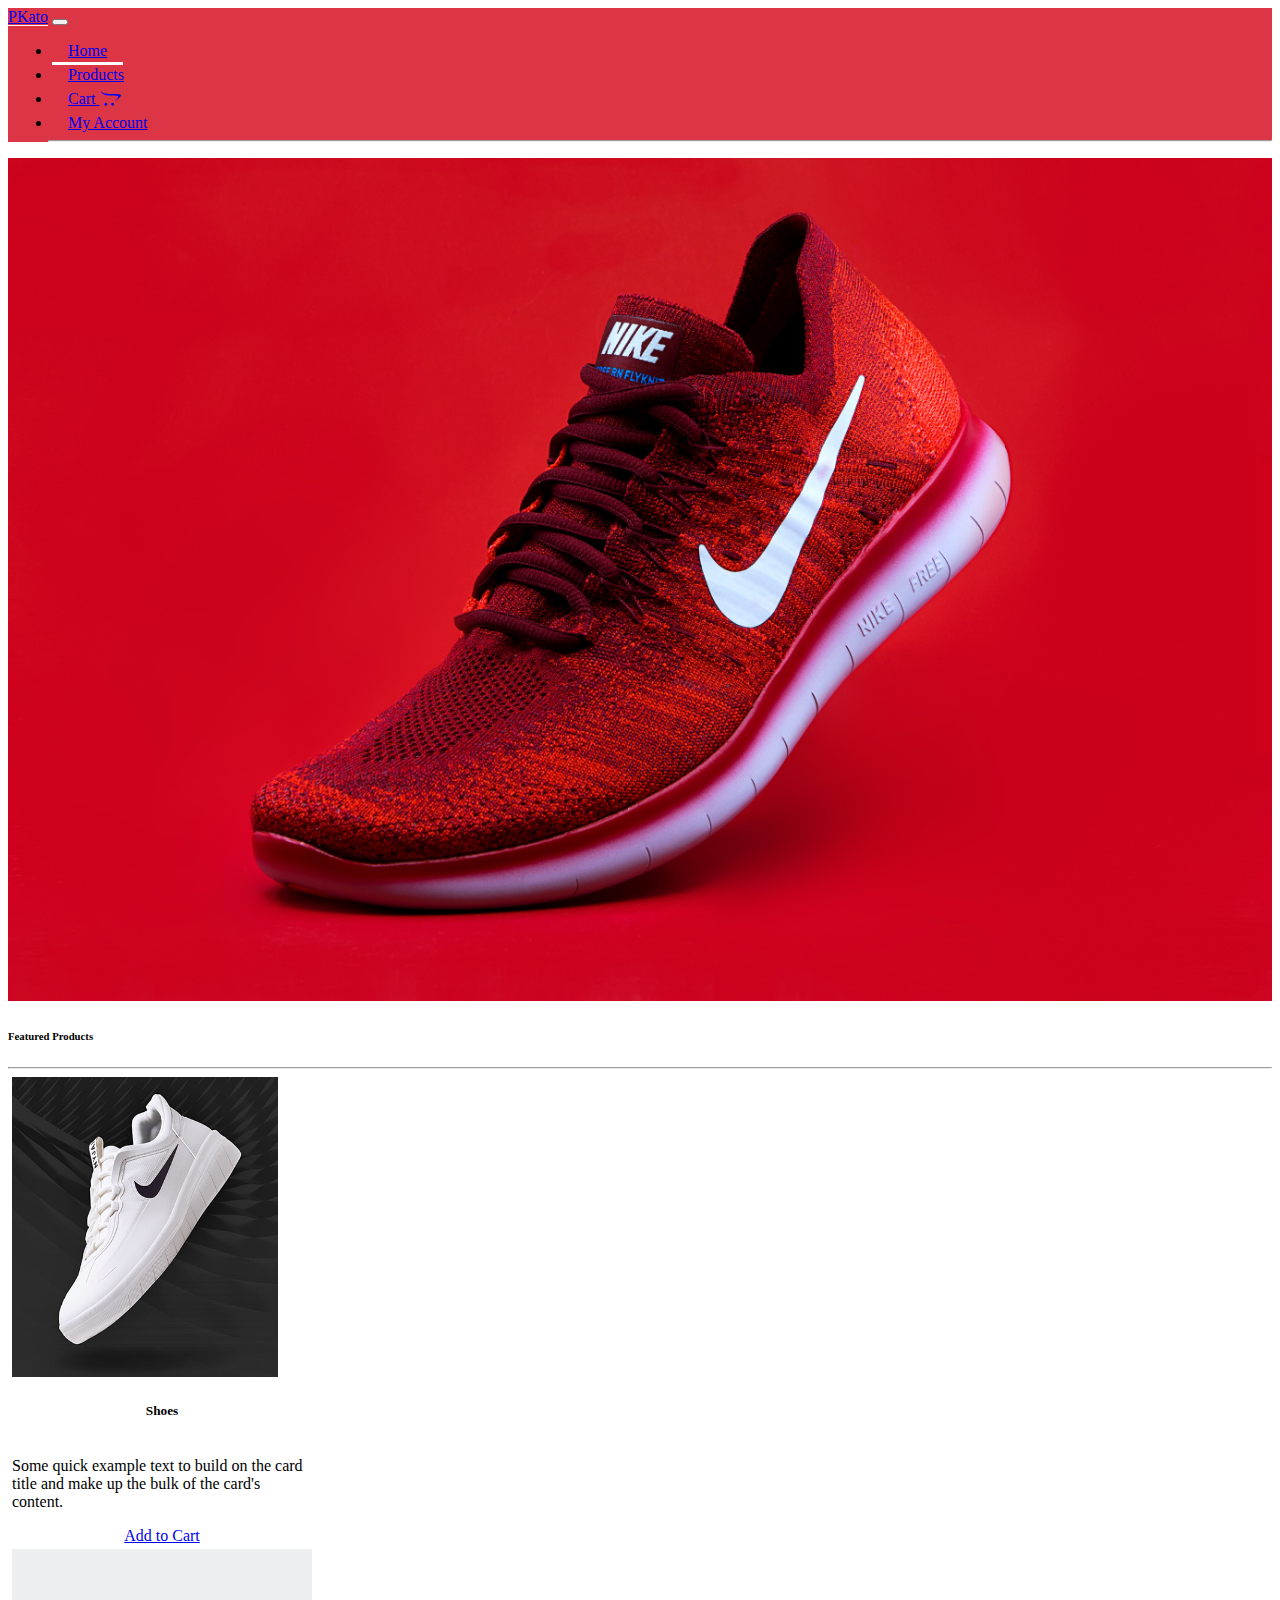
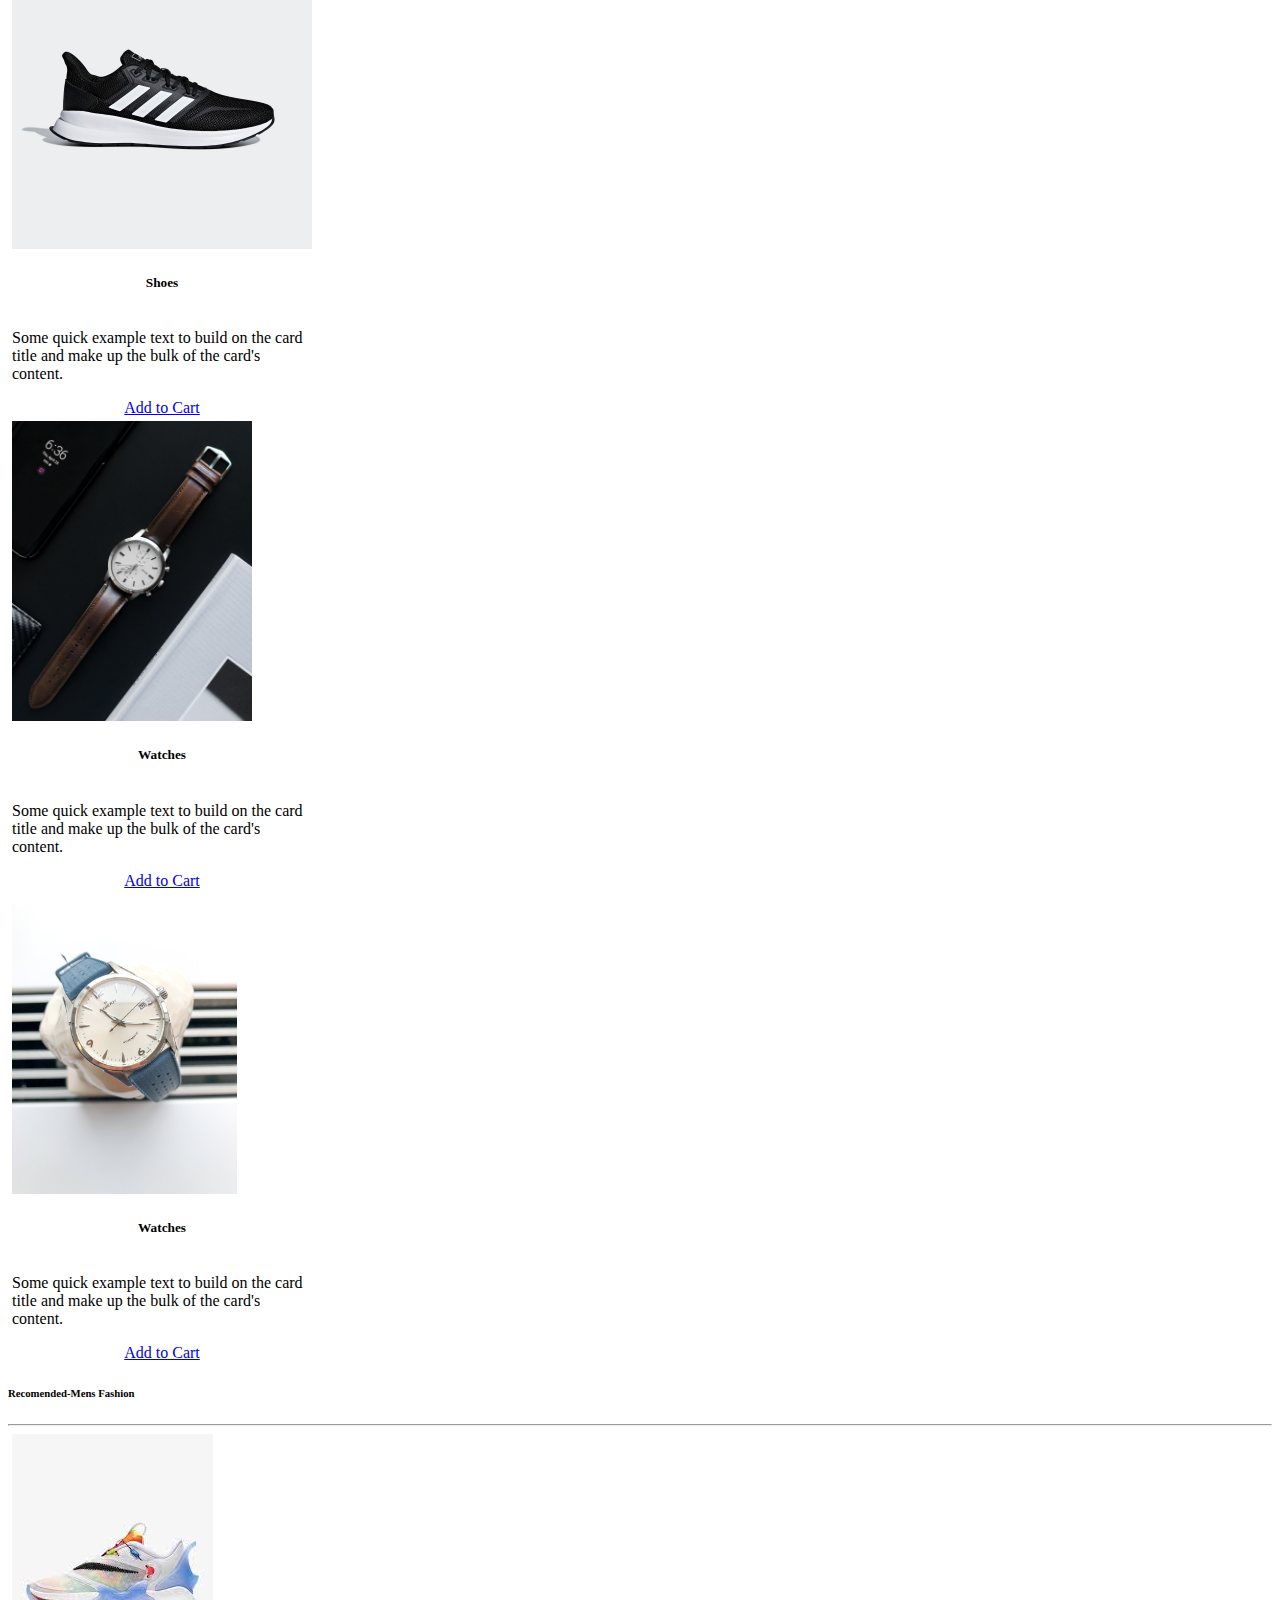
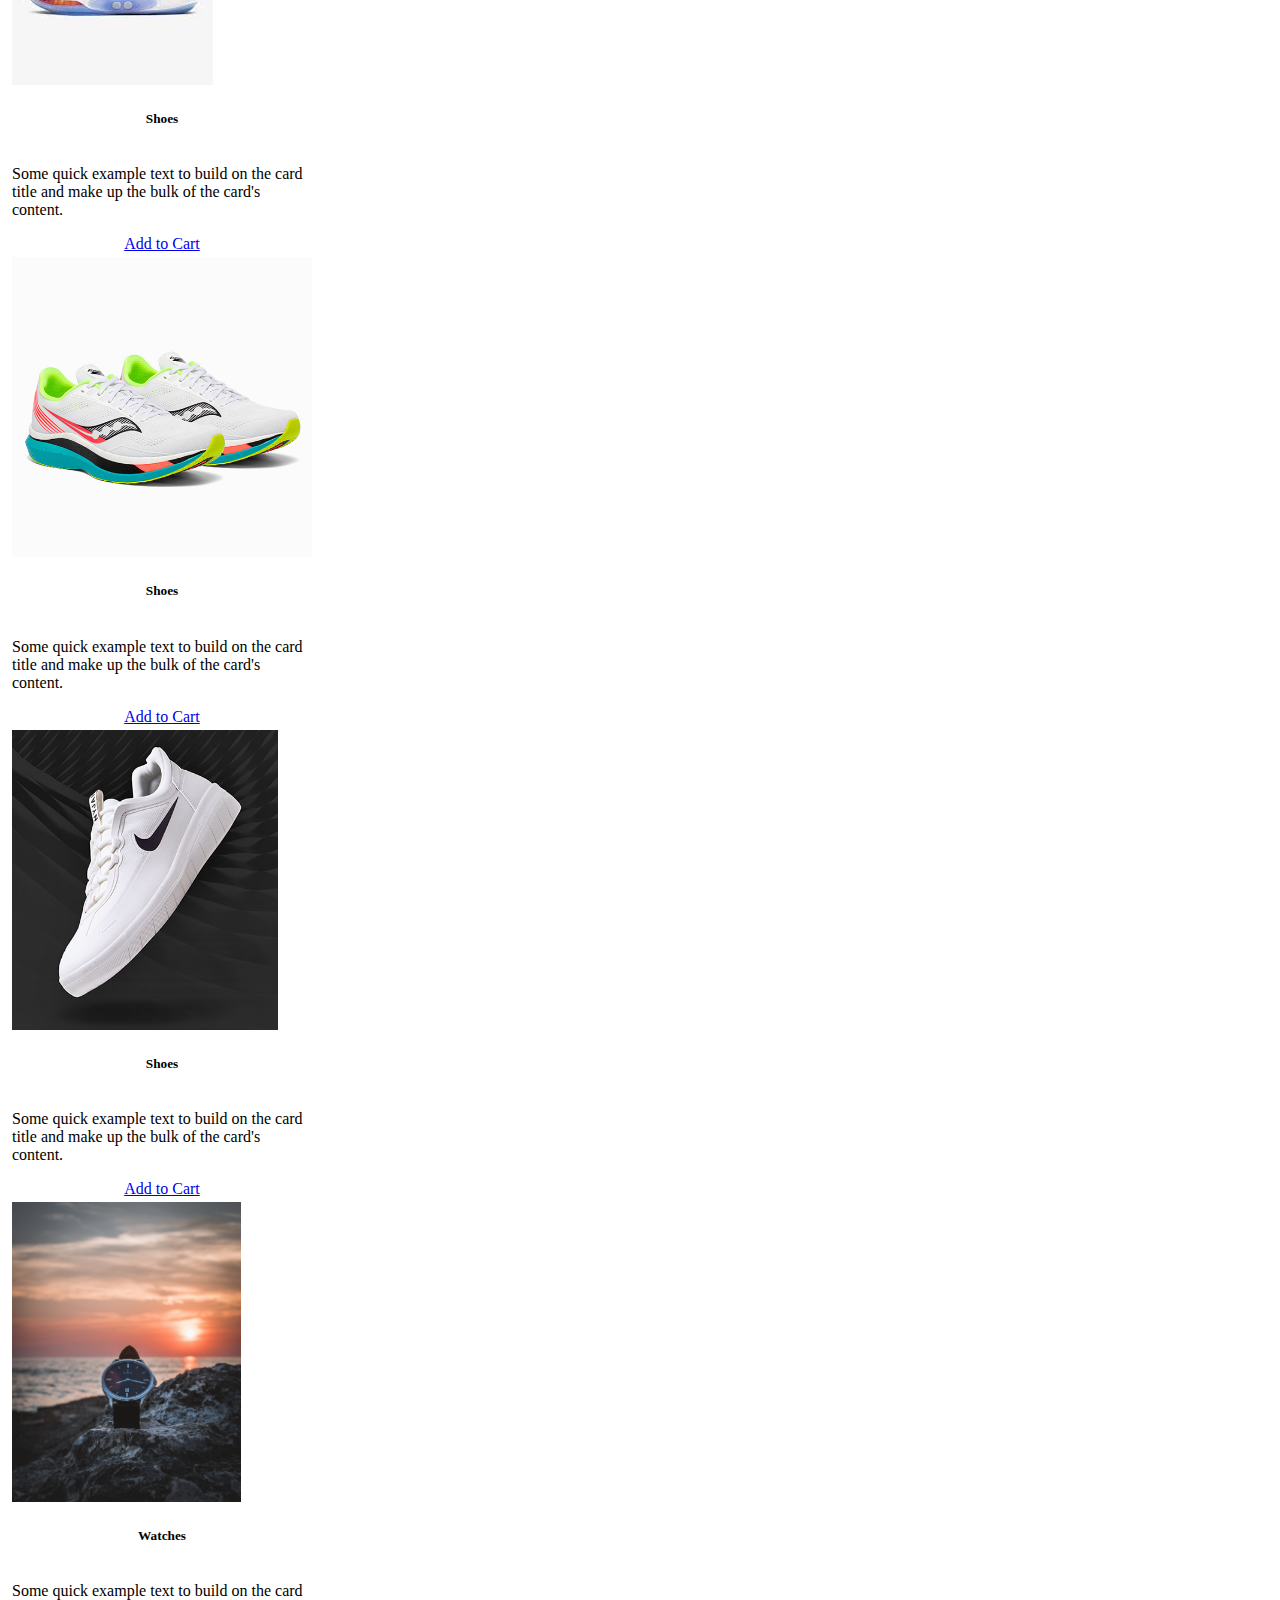
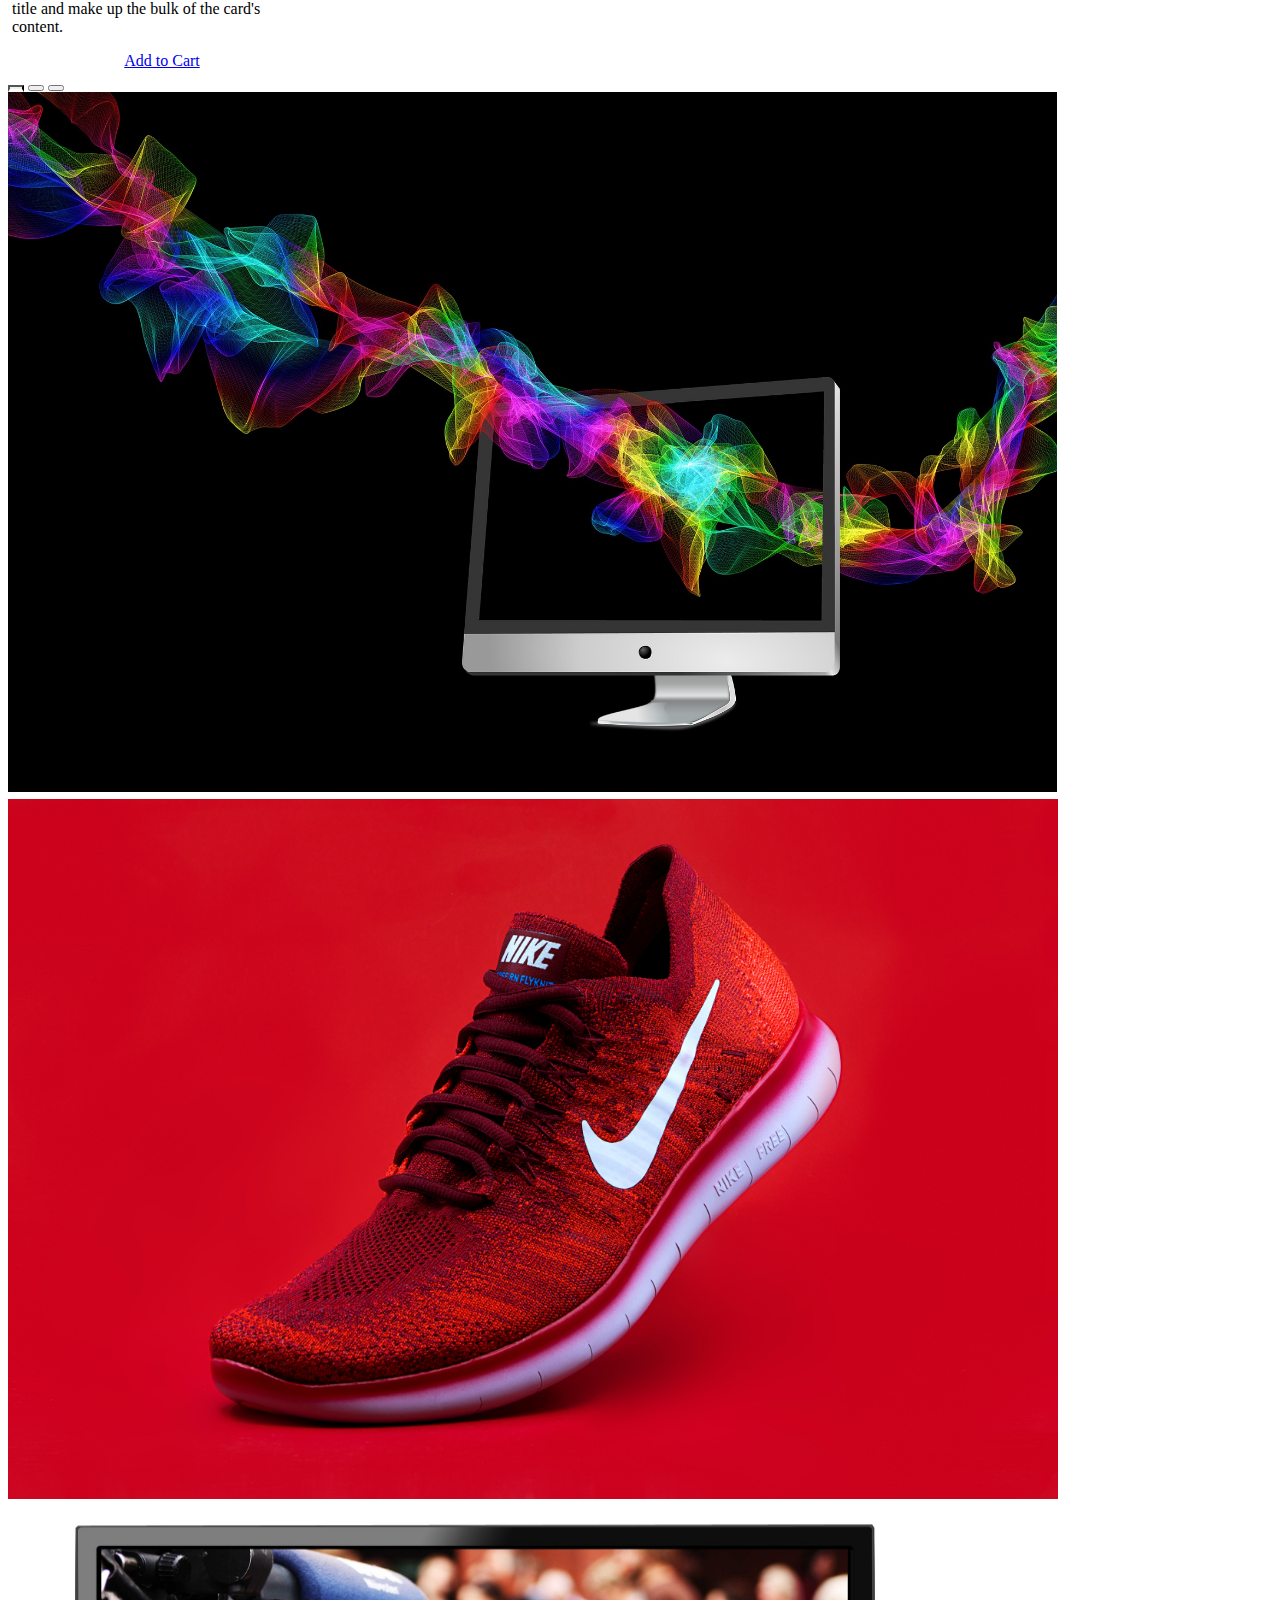
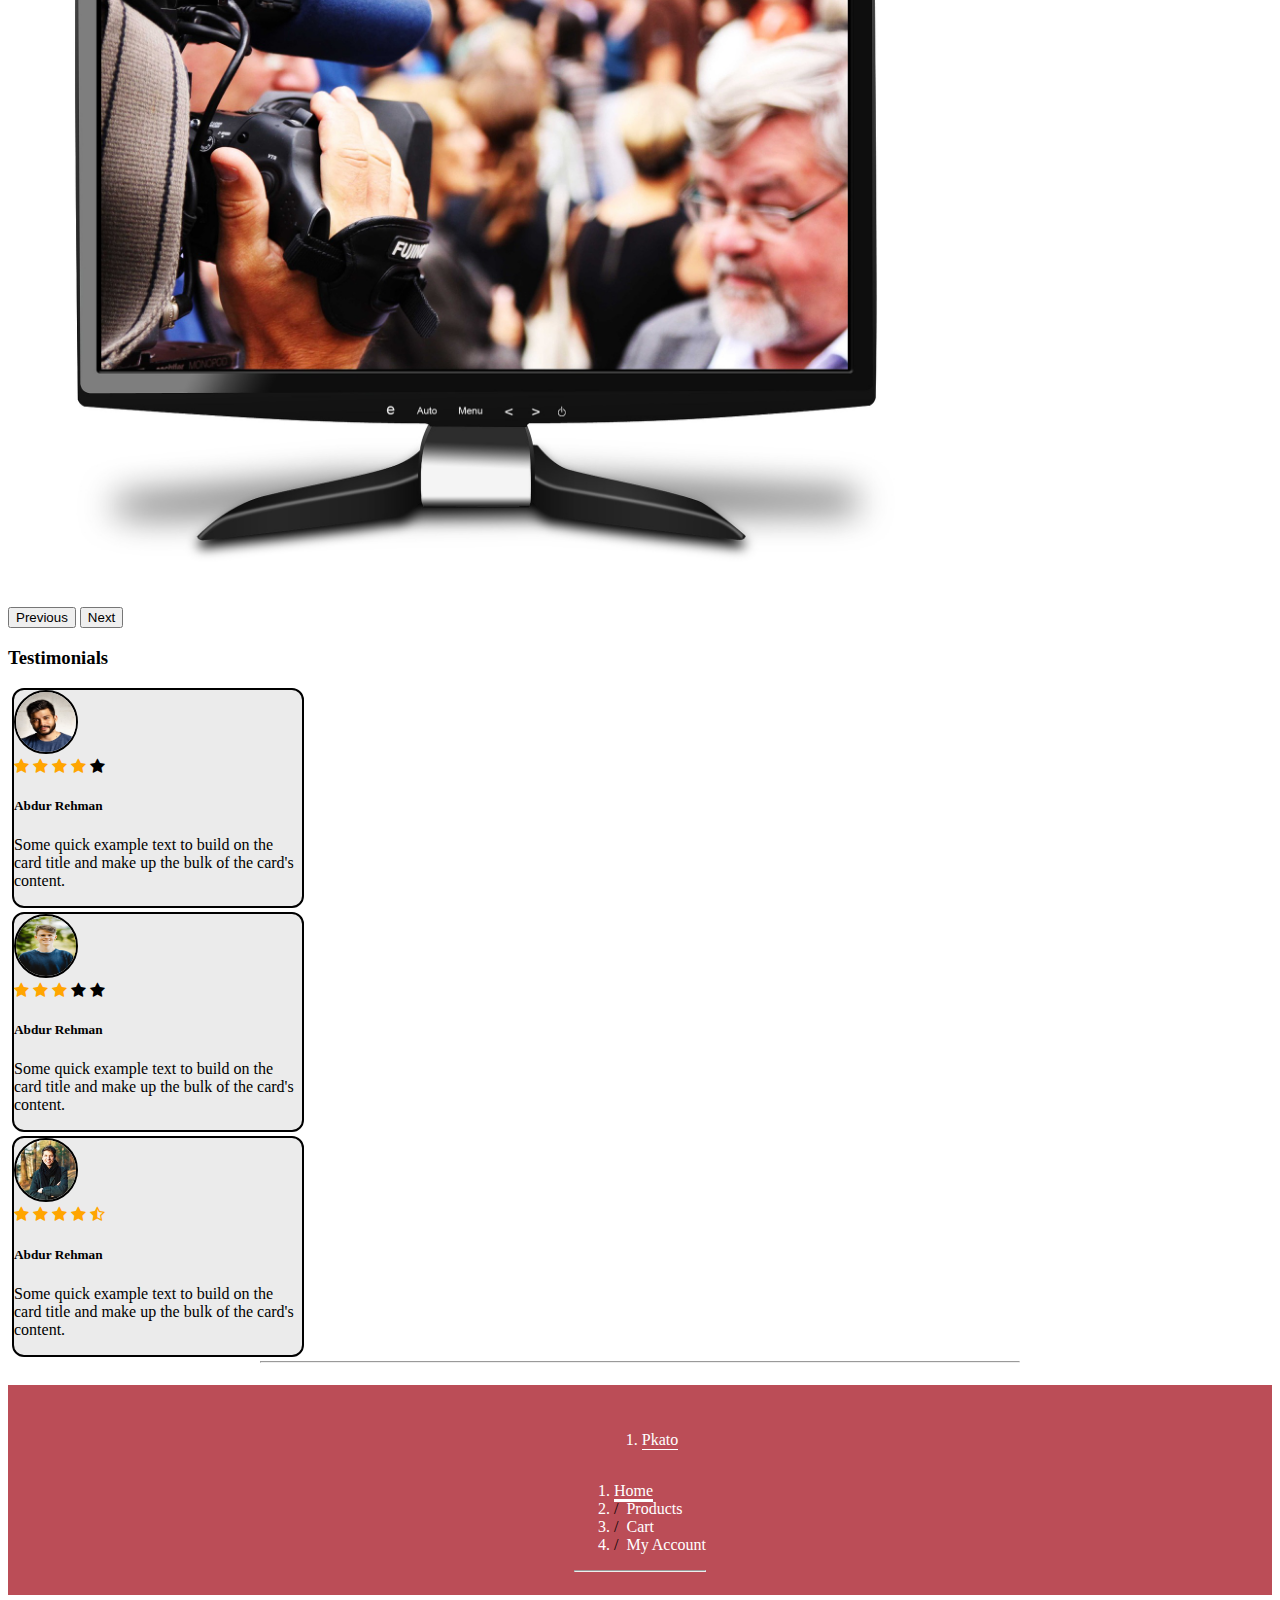
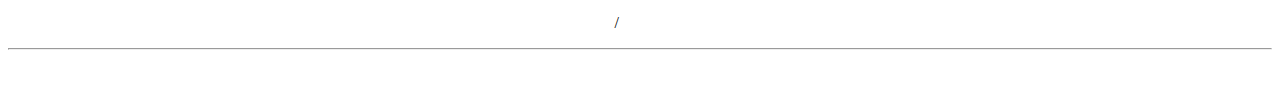
==== commit f39bbc83: "Update index.html" ====
--- a/index.html
+++ b/index.html
@@ -5,8 +5,7 @@
     <meta charset="UTF-8">
     <meta http-equiv="X-UA-Compatible" content="IE=edge">
     <meta name="viewport" content="width=device-width, initial-scale=1.0">
-    <link rel="stylesheet" href="css/bootstrap.min.css">
-    <link rel="stylesheet" href="index.css">
+    <link rel="stylesheet" href="style.css">
     <link rel="stylesheet" href="https://cdnjs.cloudflare.com/ajax/libs/font-awesome/4.7.0/css/font-awesome.min.css">
     <link href="https://cdn.jsdelivr.net/npm/bootstrap@5.0.0-beta2/dist/css/bootstrap.min.css" rel="stylesheet"
         integrity="sha384-BmbxuPwQa2lc/FVzBcNJ7UAyJxM6wuqIj61tLrc4wSX0szH/Ev+nYRRuWlolflfl" crossorigin="anonymous">
@@ -47,7 +46,7 @@
     </nav>
     <section id="home">
         <div id="main-pic">
-            <img class="w-100 " src="/Shoes(6).jpg" alt="">
+            <img class="w-100 " src="Shoes(6).jpg" alt="">
         </div>
         <div class="container">
             <h6 class="mt-4">Featured Products</h6>
@@ -279,4 +278,4 @@
     integrity="sha384-b5kHyXgcpbZJO/tY9Ul7kGkf1S0CWuKcCD38l8YkeH8z8QjE0GmW1gYU5S9FOnJ0"
     crossorigin="anonymous"></script>
 
-</html>+</html>
--- a/style.css
+++ b/style.css
@@ -0,0 +1,135 @@
+html{
+    margin:0;
+    padding:0;
+    scroll-behavior:smooth;
+}
+/* Navbar */
+#navbar {
+   background-color: #dc3545;
+}
+#navbar .nav-link{
+    padding: 0.2rem 1rem;
+}
+.btn-red {
+    color: #fff;
+    background-color: var(--bs-red);
+    border-color: var(--bs-dark);
+    /* border: none;
+   border-bottom: 2px solid (--bs-red);
+   border-radius: 0; */
+
+   
+}
+.active{
+    border-bottom: 3px solid rgb(255, 255, 255);
+}
+#navbar li{
+    margin: 6px 4px;
+}
+#navbar li a:hover{
+    border-bottom:  1px solid rgb(255, 255, 255);
+}
+@media (min-width: 992px) {
+    .navbar-expand-lg .navbar-nav {
+        flex-direction: row;
+        margin-left: auto;
+}
+}
+/* Navbar End */
+/* Home */
+#home #main-pic img{
+ width: 100%;
+ max-height: 900px;
+}
+#home #featured-content img{
+   width: auto;
+   max-height: 300px;
+}
+#home .card{
+    max-width: 300px;
+    MAX-height: 550px;
+    margin:4px 4px;
+}
+#home .card .card-body{
+    display: flex;
+    justify-content: flex-end;
+    align-items: center;
+    flex-direction: column; 
+}
+#carousel img{
+    width: auto;
+    max-height: 700px;
+}
+#testimonials img{
+    border: 2px solid black;
+    border-radius: 43px;
+}
+#testimonials .item{
+    width: 18rem;
+    border: 2px solid black;
+    margin: 4px;
+    border-radius: 12px;
+    background-color: rgb(235, 235, 235);
+}
+.checked {
+    color: orange;
+}
+/* Home Ends */
+/* Footer Starts */
+footer{
+    margin-top: 22px;
+    height: 210px;
+    background-color:#bb4d57 ;
+}
+footer #content-1{
+    padding-top: 30px;
+    display: flex;
+    justify-content: center;
+    align-items: center;
+    flex-direction: column;
+    width: 100%;
+}
+footer #content-1 li a , footer #content-1 li{
+    text-decoration: none;
+    color: white;
+}
+footer div li a:hover{
+    color: rgb(223, 223, 223);
+    border-bottom: 1px solid white;
+}
+.breadcrumb-item+.breadcrumb-item::before {
+    float: left;
+    padding-right: .5rem;
+    color: #000000 !important;
+    content: var(--bs-breadcrumb-divider, "/");
+}
+.breadcrumb-item.active {
+    color: #6c757d;
+    border-bottom: 2px solid white;
+}
+footer #content-2{
+    height: 38px;
+    display: flex;
+    text-align: center;
+    align-items: center;
+    justify-content: center;
+    color: white;
+}
+footer #content-2 p{
+    margin: 0;
+}
+footer #content-2 p a{
+    color: white;
+    text-decoration: none;
+}
+@media (max-width: 575.98px) { 
+    footer{
+        font-size: smaller;
+    }
+}
+@media (max-width: 252px) { 
+    footer{
+        font-size: xx-small;
+    }
+}
+/* Footer Ends */
